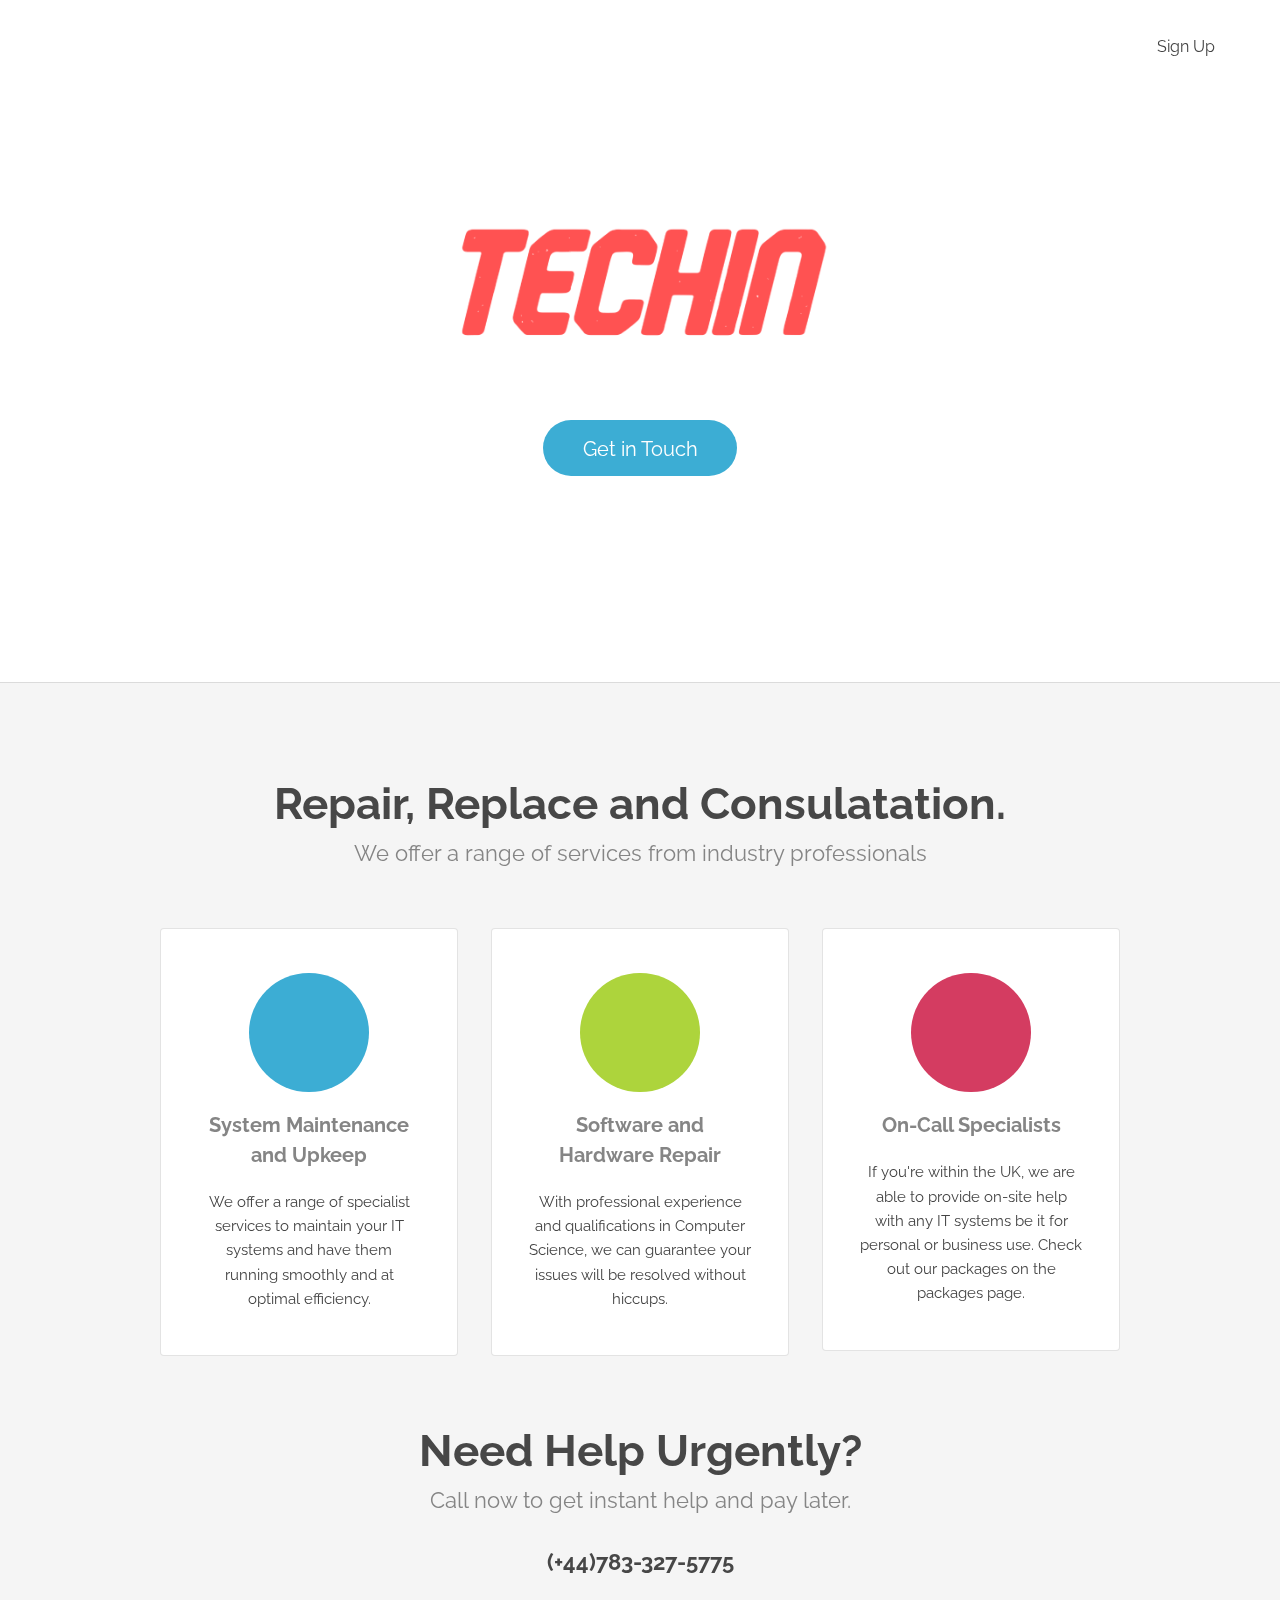
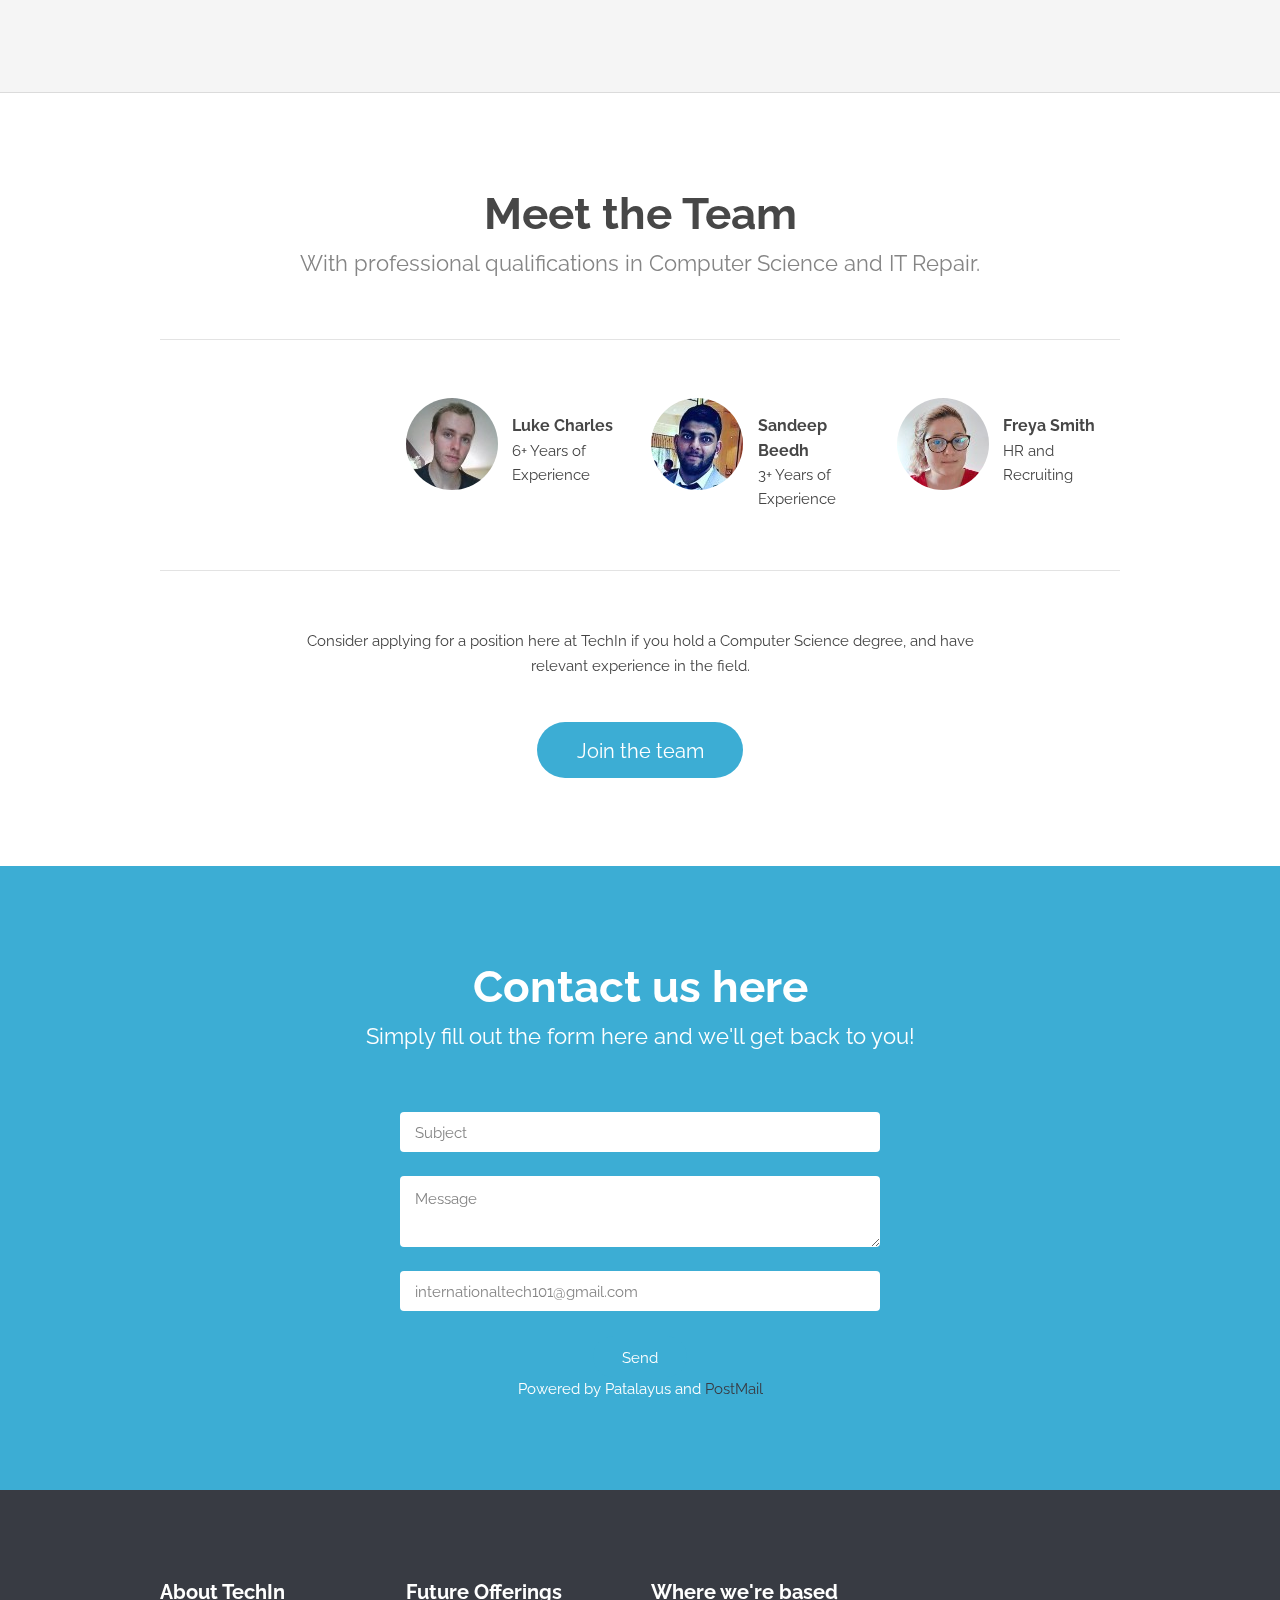
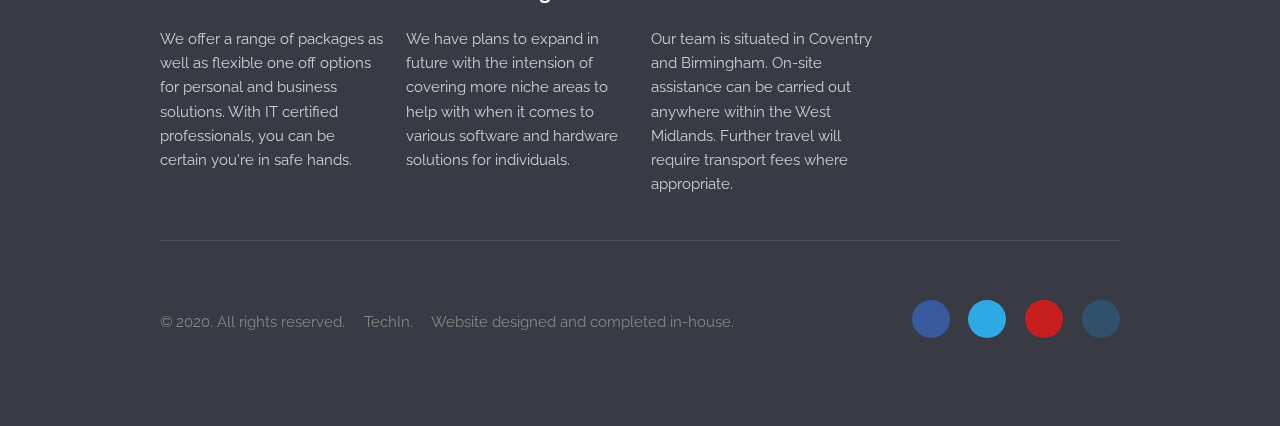
==== index.html @ 2e2edca2 "scale factor and comment removal" ====
<!DOCTYPE html>
<html lang="en">
	<head>
		<meta charset="UTF-8">
		<title>Home</title>
		<meta http-equiv="content-type" content="text/html; charset=utf-8" />
		<meta name="description" content="" />
		<meta name="keywords" content="" />
		<!--[if lte IE 8]><script src="js/html5shiv.js"></script><![endif]-->
		<script src="js/jquery.min.js"></script>
		<script src="js/skel.min.js"></script>
		<script src="js/skel-layers.min.js"></script>
		<script src="js/init.js"></script>
		<noscript>
			<link rel="stylesheet" href="css/skel.css" />
			<link rel="stylesheet" href="css/style.css" />
			<link rel="stylesheet" href="css/style-xlarge.css" />
			<link rel="stylesheet" href="css/myStyle.css" />
		</noscript>
		<link rel="stylesheet" href="https://cdnjs.cloudflare.com/ajax/libs/animate.css/4.0.0/animate.min.css"/>
		<link rel="icon" type="image/png" href="/images/favicon-32x32.png">
	</head>
	<body class="landing">
		
		<!-- Header  -->
		<!-- Note I am making a temp change here where I will be naming the genertic page to packages  -->

			<header id="header">
				<h1><a href="index.html">TI</a></h1>
				<nav id="nav">
					<ul>
						<li><a href="index.html">Home</a></li>
						<li><a href="packages.html">Packages</a></li>
						<li><a href="about.html">About Us</a></li>
						<li><a href="#" class="button special">Sign Up</a></li>
					</ul>
				</nav>
			</header>

		<!-- Banner -->
			<section id="banner">
				<!-- <img src="images/logoDesign.png" alt="" /> -->
				<img src="images/techin.png" alt="techin logo" style="width: 35vw; min-width: 330px;" />
				<!-- <p>Have your systems repaired by professional IT specialists.</p> -->
				<ul class="actions">
					<li>
						<a href="mailto:internationaltech101@gmail.com?" class="button big">Get in Touch</a>
					</li>
				</ul>
			</section>

		<!-- One -->
			<section id="one" class="wrapper style1 special">
				<div class="container">
					<header class="major">
						<h2>Repair, Replace and Consulatation.</h2>
						<p>We offer a range of services from industry professionals</p>
					</header>
					<div class="row 150%">
						<div class="4u 12u$(medium)">
							<section class="box">
								<i class="icon big rounded color1 fa-cloud"></i>
								<h3>System Maintenance and Upkeep</h3>
								<p>We offer a range of specialist services to maintain your IT systems and have them running smoothly and at optimal efficiency.</p>
							</section>
						</div>
						<div class="4u 12u$(medium)">
							<section class="box">
								<i class="icon big rounded color9 fa-desktop"></i>
								<h3>Software and Hardware Repair</h3>
								<p>With professional experience and qualifications in Computer Science, we can guarantee your issues will be resolved without hiccups.</p>
							</section>
						</div>
						<div class="4u$ 12u$(medium)">
							<section class="box">
								<i class="icon big rounded color6 fa-rocket"></i>
								<h3>On-Call Specialists</h3>
								<p>If you're within the UK, we are able to provide on-site help with any IT systems be it for personal or business use. Check out our packages on the packages page.</p>
							</section>
						</div>


					</div>
				</div>
				<div class="container">
					<header class="major">
						<!-- spacing for text -->
						<div>
							<p>	</p>
						</div>
						<!-- instant help section -->
						<h2>Need Help Urgently?</h2>
						<p>Call now to get instant help and pay later.</p>
						<p><b>(+44)783-327-5775</b></p>
				</div>
			</section>

		<!-- Two -->
			<section id="two" class="wrapper style2 special">
				<div class="container">
					<header class="major">
						<h2>Meet the Team</h2>
						<p>With professional qualifications in Computer Science and IT Repair.</p>
					</header>
					
					<section class="profiles">
						<div class="row">
							<section class="3u 6u(medium) 12u$(xsmall) profile">
								<!-- formatting purposes only -->
							</section>
							<section class="3u 6u(medium) 12u$(xsmall) profile">
								<img src="images/lukeimage.jpg" alt="" />
								<h4>Luke Charles</h4>
								<p>6+ Years of Experience</p>
							</section>
							<section class="3u 6u$(medium) 12u$(xsmall) profile">
								<img src="images/sunnyimage.jpg" alt="" />
								<h4>Sandeep Beedh</h4>
								<p>3+ Years of Experience</p>
							</section>
							<section class="3u 6u(medium) 12u$(xsmall) profile">
								<img src="images/freyaimage.jpg" alt="" />
								<h4>Freya Smith</h4>
								<p>HR and Recruiting</p>
							</section>
						</div>
					</section>
					<footer>
						<p>Consider applying for a position here at TechIn if you hold a Computer Science degree, and have relevant experience in the field.</p>
						<ul class="actions">
							<li>
								<a href="#" class="button big">Join the team</a>
							</li>
						</ul>
					</footer>
				</div>
			</section>

		<!-- Three -->
			<section id="three" class="wrapper style3 special">
				<div class="container">
					<header class="major">
						<h2>Contact us here</h2>
						<p>Simply fill out the form here and we'll get back to you!</p>
					</header>
				</div>
				<div class="container 50%">
					
					<!-- cc6casnzptpragvbrchwrs3e CODE-->
					<!-- Personalised token form below w/ JS-->

					<form action="https://postmail.invotes.com/send" method="post" id="email_form">

						<input type="text" name="subject" placeholder="Subject" />
						<!-- breaks are for spaces, visual aesthetics-->
						<br>
						<textarea name="text" placeholder="Message"></textarea>

						<br>
    				<input type="hidden" name="access_token" value="cc6casnzptpragvbrchwrs3e" />
      				<!-- return urls can be fully qualified -OR-
         			start with / for root relative -OR-
         			start with . for url relative --> 
    				<input type="hidden" name="success_url" value=".?message=Email+Successfully+Sent%21&isError=0" />
    				<input type="hidden" name="error_url" value=".?message=Email+could+not+be+sent.&isError=1" />
   

    				<!-- set the reply-to address -->
    				<input type="text" name="reply_to" placeholder="internationaltech101@gmail.com" />

    				<!-- to append extra fields, use the extra_ prefix. Entries will be appended to your message body. -->
    				<!-- <input type="text" name="extra_phone_number" placeholder="Phone Number" /> -->

					<!-- to split your message into 160 chars for an sms gateway -->
					<!-- <input type="hidden" name="sms_format" value="true" /> -->
					<br>
					<input id="submit_form" type="submit" value="Send" />
					<!-- not required, but we'd appreciate it if you'd link to us somewhere on your site -->
					<p>Powered by Patalayus and <a href="https://postmail.invotes.com" target="_blank">PostMail</a></p>
				</form>
				
				<!-- optional, prevents the submit button from being pressed more than once -->
				<script>
				var submitButton = document.getElementById("submit_form");
				var form = document.getElementById("email_form");
				form.addEventListener("submit", function (e) {
					setTimeout(function() {
						submitButton.value = "Sending...";
						submitButton.disabled = true;
					}, 1);
					});
					</script>
					</div>
				</section>

		<!-- Footer -->
			<footer id="footer">
				<div class="container">
					
					<section class="links">
						<div class="row">
							<section class="3u 6u(medium) 12u$(small)">
								<h3>About TechIn</h3>
								<p>
									We offer a range of packages as well as flexible one off options for personal and business
									solutions. With IT certified professionals, you can be certain you're in safe hands.
								</p>
							</section>
							<section class="3u 6u(medium) 12u$(small)">
								<h3>Future Offerings</h3>
								<p>
									We have plans to expand in future with the intension of covering more niche areas to help
									with when it comes to various software and hardware solutions for individuals.
								</p>
							</section>
							<section class="3u 6u(medium) 12u$(small)">
								<h3>Where we're based</h3>
								<p>
									Our team is situated in Coventry and Birmingham. On-site assistance can be carried
									out anywhere within the West Midlands. Further travel will require transport fees
									where appropriate.
								</p>
							</section>
						</div>
					</section>
					<div class="row">
						<div class="8u 12u$(medium)">
							<ul class="copyright">
								<li>&copy; 2020. All rights reserved.</li>
								<li>TechIn.</a></li>
								<li>Website designed and <a href="http://unsplash.com">completed in-house.</a></li>
							</ul>
						</div>
						<div class="4u$ 12u$(medium)">
							<ul class="icons">
								<li>
									<a class="icon rounded fa-facebook"><span class="label">Facebook</span></a>
								</li>
								<li>
									<a class="icon rounded fa-twitter"><span class="label">Twitter</span></a>
								</li>
								<li>
									<a class="icon rounded fa-google-plus"><span class="label">Google+</span></a>
								</li>
								<li>
									<a href="https://www.linkedin.com/company/international-tech" class="icon rounded fa-linkedin"><span class="label">LinkedIn</span></a>
								</li>
							</ul>
						</div>
					</div>
				</div>
			</footer>
	</body>
</html>
---- css/skel.css ----
/* */

	html,body,div,span,applet,object,iframe,h1,h2,h3,h4,h5,h6,p,blockquote,pre,a,abbr,acronym,address,big,cite,code,del,dfn,em,img,ins,kbd,q,s,samp,small,strike,strong,sub,sup,tt,var,b,u,i,center,dl,dt,dd,ol,ul,li,fieldset,form,label,legend,table,caption,tbody,tfoot,thead,tr,th,td,article,aside,canvas,details,embed,figure,figcaption,footer,header,hgroup,menu,nav,output,ruby,section,summary,time,mark,audio,video{margin:0;padding:0;border:0;font-size:100%;font:inherit;vertical-align:baseline;}article,aside,details,figcaption,figure,footer,header,hgroup,menu,nav,section{display:block;}body{line-height:1;}ol,ul{list-style:none;}blockquote,q{quotes:none;}blockquote:before,blockquote:after,q:before,q:after{content:'';content:none;}table{border-collapse:collapse;border-spacing:0;}body{-webkit-text-size-adjust:none}

/* Box Model */

	*, *:before, *:after {
		-moz-box-sizing: border-box;
		-webkit-box-sizing: border-box;
		box-sizing: border-box;
	}

/* Container */

	.container {
		margin-left: auto;
		margin-right: auto;

		/* width: (containers) */
		width: 1200px;
	}

	/* Modifiers */

		/* 125% */
			.container.\31 25\25 {
				width: 100%;

				/* max-width: (containers * 1.25) */
				max-width: 1500px;

				/* min-width: (containers) */
				min-width: 1200px;
			}

		/* 75% */
			.container.\37 5\25 {

				/* width: (containers * 0.75) */
				width: 900px;

			}

		/* 50% */
			.container.\35 0\25 {

				/* width: (containers * 0.50) */
				width: 600px;

			}

		/* 25% */
			.container.\32 5\25 {

				/* width: (containers * 0.25) */
				width: 300px;

			}

/* Grid */

	.row {
		border-bottom: solid 1px transparent;
	}

	.row > * {
		float: left;
	}

	.row:after, .row:before {
		content: '';
		display: block;
		clear: both;
		height: 0;
	}

	.row.uniform > * > :first-child {
		margin-top: 0;
	}

	.row.uniform > * > :last-child {
		margin-bottom: 0;
	}

	/* Gutters */

		/* Normal */

			.row > * {
				/* padding: (gutters.horizontal) 0 0 (gutters.vertical) */
				padding: 0 0 0 2em;
			}

			.row {
				/* margin: -(gutters.horizontal) 0 -1px -(gutters.vertical) */
				margin: 0 0 -1px -2em;
			}

			.row.uniform > * {
				/* padding: (gutters.vertical) 0 0 (gutters.vertical) */
				padding: 2em 0 0 2em;
			}

			.row.uniform {
				/* margin: -(gutters.vertical) 0 -1px -(gutters.vertical) */
				margin: -2em 0 -1px -2em;
			}

		/* 200% */

			.row.\32 00\25 > * {
				/* padding: (gutters.horizontal) 0 0 (gutters.vertical) */
				padding: 0 0 0 4em;
			}

			.row.\32 00\25 {
				/* margin: -(gutters.horizontal) 0 -1px -(gutters.vertical) */
				margin: 0 0 -1px -4em;
			}

			.row.uniform.\32 00\25 > * {
				/* padding: (gutters.vertical) 0 0 (gutters.vertical) */
				padding: 4em 0 0 4em;
			}

			.row.uniform.\32 00\25 {
				/* margin: -(gutters.vertical) 0 -1px -(gutters.vertical) */
				margin: -4em 0 -1px -4em;
			}

		/* 150% */

			.row.\31 50\25 > * {
				/* padding: (gutters.horizontal) 0 0 (gutters.vertical) */
				padding: 0 0 0 1.5em;
			}

			.row.\31 50\25 {
				/* margin: -(gutters.horizontal) 0 -1px -(gutters.vertical) */
				margin: 0 0 -1px -1.5em;
			}

			.row.uniform.\31 50\25 > * {
				/* padding: (gutters.vertical) 0 0 (gutters.vertical) */
				padding: 1.5em 0 0 1.5em;
			}

			.row.uniform.\31 50\25 {
				/* margin: -(gutters.vertical) 0 -1px -(gutters.vertical) */
				margin: -1.5em 0 -1px -1.5em;
			}

		/* 50% */

			.row.\35 0\25 > * {
				/* padding: (gutters.horizontal) 0 0 (gutters.vertical) */
				padding: 0 0 0 1em;
			}

			.row.\35 0\25 {
				/* margin: -(gutters.horizontal) 0 -1px -(gutters.vertical) */
				margin: 0 0 -1px -1em;
			}

			.row.uniform.\35 0\25 > * {
				/* padding: (gutters.vertical) 0 0 (gutters.vertical) */
				padding: 1em 0 0 1em;
			}

			.row.uniform.\35 0\25 {
				/* margin: -(gutters.vertical) 0 -1px -(gutters.vertical) */
				margin: -1em 0 -1px -1em;
			}

		/* 25% */

			.row.\32 5\25 > * {
				/* padding: (gutters.horizontal) 0 0 (gutters.vertical) */
				padding: 0 0 0 0.5em;
			}

			.row.\32 5\25 {
				/* margin: -(gutters.horizontal) 0 -1px -(gutters.vertical) */
				margin: 0 0 -1px -0.5em;
			}

			.row.uniform.\32 5\25 > * {
				/* padding: (gutters.vertical) 0 0 (gutters.vertical) */
				padding: 0.5em 0 0 0.5em;
			}

			.row.uniform.\32 5\25 {
				/* margin: -(gutters.vertical) 0 -1px -(gutters.vertical) */
				margin: -0.5em 0 -1px -0.5em;
			}

		/* 0% */

			.row.\30 \25 > * {
				padding: 0;
			}

			.row.\30 \25 {
				margin: 0 0 -1px 0;
			}

	/* Cells */

		.\31 2u, .\31 2u\24 { width: 100%; clear: none; margin-left: 0; }
		.\31 1u, .\31 1u\24 { width: 91.6666666667%; clear: none; margin-left: 0; }
		.\31 0u, .\31 0u\24 { width: 83.3333333333%; clear: none; margin-left: 0; }
		.\39 u, .\39 u\24 { width: 75%; clear: none; margin-left: 0; }
		.\38 u, .\38 u\24 { width: 66.6666666667%; clear: none; margin-left: 0; }
		.\37 u, .\37 u\24 { width: 58.3333333333%; clear: none; margin-left: 0; }
		.\36 u, .\36 u\24 { width: 50%; clear: none; margin-left: 0; }
		.\35 u, .\35 u\24 { width: 41.6666666667%; clear: none; margin-left: 0; }
		.\34 u, .\34 u\24 { width: 33.3333333333%; clear: none; margin-left: 0; }
		.\33 u, .\33 u\24 { width: 25%; clear: none; margin-left: 0; }
		.\32 u, .\32 u\24 { width: 16.6666666667%; clear: none; margin-left: 0; }
		.\31 u, .\31 u\24 { width: 8.3333333333%; clear: none; margin-left: 0; }

		.\31 2u\24 + *,
		.\31 1u\24 + *,
		.\31 0u\24 + *,
		.\39 u\24 + *,
		.\38 u\24 + *,
		.\37 u\24 + *,
		.\36 u\24 + *,
		.\35 u\24 + *,
		.\34 u\24 + *,
		.\33 u\24 + *,
		.\32 u\24 + *,
		.\31 u\24 + * {
			clear: left;
		}

		.\-11u { margin-left: 91.6666666667% }
		.\-10u { margin-left: 83.3333333333% }
		.\-9u { margin-left: 75% }
		.\-8u { margin-left: 66.6666666667% }
		.\-7u { margin-left: 58.3333333333% }
		.\-6u { margin-left: 50% }
		.\-5u { margin-left: 41.6666666667% }
		.\-4u { margin-left: 33.3333333333% }
		.\-3u { margin-left: 25% }
		.\-2u { margin-left: 16.6666666667% }
		.\-1u { margin-left: 8.3333333333% }
---- css/style.css ----
@charset "UTF-8";
@import url(font-awesome.min.css);
@import url(http://fonts.googleapis.com/css?family=Raleway:700,400);

/*
	
*/

/* Basic */

	body {
		background: #fff;
	}

		body.is-loading *, body.is-loading *:before, body.is-loading *:after {
			-moz-animation: none !important;
			-webkit-animation: none !important;
			-o-animation: none !important;
			-ms-animation: none !important;
			animation: none !important;
			-moz-transition: none !important;
			-webkit-transition: none !important;
			-o-transition: none !important;
			-ms-transition: none !important;
			transition: none !important;
		}

	body, input, select, textarea {
		color: #444;
		font-family: "Raleway", Helvetica, sans-serif;
		font-size: 13pt;
		font-weight: 400;
		line-height: 1.65em;
	}

	a {
		color: #383b43;
		text-decoration: none;
	}

		a:active, a:hover {
			text-decoration: underline;
		}

	strong, b {
		color: #474747;
		font-weight: 700;
	}

	em, i {
		font-style: italic;
	}

	p {
		margin: 0 0 2em 0;
	}

	h1, h2, h3, h4, h5, h6 {
		color: #474747;
		font-weight: 700;
		line-height: 1em;
		margin: 0 0 1em 0;
	}

		h1 a, h2 a, h3 a, h4 a, h5 a, h6 a {
			color: inherit;
			text-decoration: none;
		}

	h2 {
		font-size: 1.75em;
		line-height: 1.5em;
	}

	h3 {
		font-size: 1.35em;
		line-height: 1.5em;
	}

	h4 {
		font-size: 1.1em;
		line-height: 1.5em;
	}

	h5 {
		font-size: 0.9em;
		line-height: 1.5em;
	}

	h6 {
		font-size: 0.7em;
		line-height: 1.5em;
	}

	sub {
		font-size: 0.8em;
		position: relative;
		top: 0.5em;
	}

	sup {
		font-size: 0.8em;
		position: relative;
		top: -0.5em;
	}

	hr {
		border: 0;
		border-bottom: solid 1px rgba(144, 144, 144, 0.25);
		margin: 2em 0;
	}

		hr.major {
			margin: 3em 0;
		}

	blockquote {
		border-left: solid 4px rgba(144, 144, 144, 0.25);
		font-style: italic;
		margin: 0 0 2em 0;
		padding: 0.5em 0 0.5em 2em;
	}

	code {
		background: rgba(144, 144, 144, 0.075);
		border-radius: 4px;
		border: solid 1px rgba(144, 144, 144, 0.25);
		font-family: "Courier New", monospace;
		font-size: 0.9em;
		margin: 0 0.25em;
		padding: 0.25em 0.65em;
	}

	pre {
		-webkit-overflow-scrolling: touch;
		font-family: "Courier New", monospace;
		font-size: 0.9em;
		margin: 0 0 2em 0;
	}

		pre code {
			display: block;
			line-height: 1.75em;
			padding: 1em 1.5em;
			overflow-x: auto;
		}

	.align-left {
		text-align: left;
	}

	.align-center {
		text-align: center;
	}

	.align-right {
		text-align: right;
	}

/* Section/Article */

	section.special, article.special {
		text-align: center;
	}

	header p {
		color: #858585;
		position: relative;
		margin: 0 0 1.5em 0;
	}

	header h2 + p {
		font-size: 1.25em;
		margin-top: -1em;
		line-height: 1.5em;
	}

	header h3 + p {
		font-size: 1.1em;
		margin-top: -0.8em;
		line-height: 1.5em;
	}

	header h4 + p,
	header h5 + p,
	header h6 + p {
		font-size: 0.9em;
		margin-top: -0.6em;
		line-height: 1.5em;
	}

	header.major {
		text-align: center;
		margin-bottom: 4em;
	}

		header.major h2 {
			font-size: 3em;
			margin-bottom: 0.5em;
		}

		header.major p {
			font-size: 1.5em;
		}

/* Form */

	form {
		margin: 0 0 2em 0;
	}

	label {
		color: #474747;
		display: block;
		font-size: 0.9em;
		font-weight: 700;
		margin: 0 0 1em 0;
	}

	input[type="text"],
	input[type="password"],
	input[type="email"],
	select,
	textarea {
		-moz-appearance: none;
		-webkit-appearance: none;
		-o-appearance: none;
		-ms-appearance: none;
		appearance: none;
		background: rgba(144, 144, 144, 0.075);
		border-radius: 4px;
		border: none;
		color: inherit;
		display: block;
		outline: 0;
		padding: 0 1em;
		text-decoration: none;
		width: 100%;
	}

		input[type="text"]:invalid,
		input[type="password"]:invalid,
		input[type="email"]:invalid,
		select:invalid,
		textarea:invalid {
			box-shadow: none;
		}

		input[type="text"]:focus,
		input[type="password"]:focus,
		input[type="email"]:focus,
		select:focus,
		textarea:focus {
			border-color: #383b43;
			box-shadow: 0 0 0 1px #383b43;
		}

	.select-wrapper {
		text-decoration: none;
		display: block;
		position: relative;
	}

		.select-wrapper:before {
			content: "";
			-moz-osx-font-smoothing: grayscale;
			-webkit-font-smoothing: antialiased;
			font-family: FontAwesome;
			font-style: normal;
			font-weight: normal;
			text-transform: none !important;
		}

		.select-wrapper:before {
			color: rgba(144, 144, 144, 0.25);
			display: block;
			height: 2.75em;
			line-height: 2.75em;
			pointer-events: none;
			position: absolute;
			right: 0;
			text-align: center;
			top: 0;
			width: 2.75em;
		}

		.select-wrapper select::-ms-expand {
			display: none;
		}

	input[type="text"],
	input[type="password"],
	input[type="email"],
	select {
		height: 2.75em;
	}

	textarea {
		padding: 0.75em 1em;
	}

	input[type="checkbox"],
	input[type="radio"] {
		-moz-appearance: none;
		-webkit-appearance: none;
		-o-appearance: none;
		-ms-appearance: none;
		appearance: none;
		display: block;
		float: left;
		margin-right: -2em;
		opacity: 0;
		width: 1em;
		z-index: -1;
	}

		input[type="checkbox"] + label,
		input[type="radio"] + label {
			text-decoration: none;
			color: #444;
			cursor: pointer;
			display: inline-block;
			font-size: 1em;
			font-weight: 400;
			padding-left: 2.4em;
			padding-right: 0.75em;
			position: relative;
		}

			input[type="checkbox"] + label:before,
			input[type="radio"] + label:before {
				-moz-osx-font-smoothing: grayscale;
				-webkit-font-smoothing: antialiased;
				font-family: FontAwesome;
				font-style: normal;
				font-weight: normal;
				text-transform: none !important;
			}

			input[type="checkbox"] + label:before,
			input[type="radio"] + label:before {
				background: rgba(144, 144, 144, 0.075);
				border-radius: 4px;
				border: solid 1px rgba(144, 144, 144, 0.25);
				content: '';
				display: inline-block;
				height: 1.65em;
				left: 0;
				line-height: 1.58125em;
				position: absolute;
				text-align: center;
				top: 0;
				width: 1.65em;
			}

		input[type="checkbox"]:checked + label:before,
		input[type="radio"]:checked + label:before {
			background: #3cadd4;
			border-color: #3cadd4;
			color: #ffffff;
			content: '\f00c';
		}

		input[type="checkbox"]:focus + label:before,
		input[type="radio"]:focus + label:before {
			border-color: #383b43;
			box-shadow: 0 0 0 1px #383b43;
		}

	input[type="checkbox"] + label:before {
		border-radius: 4px;
	}

	input[type="radio"] + label:before {
		border-radius: 100%;
	}

	::-webkit-input-placeholder {
		color: #858585 !important;
		opacity: 1.0;
	}

	:-moz-placeholder {
		color: #858585 !important;
		opacity: 1.0;
	}

	::-moz-placeholder {
		color: #858585 !important;
		opacity: 1.0;
	}

	:-ms-input-placeholder {
		color: #858585 !important;
		opacity: 1.0;
	}

	.formerize-placeholder {
		color: #858585 !important;
		opacity: 1.0;
	}

/* Box */

	.box {
		border-radius: 4px;
		border: solid 1px rgba(144, 144, 144, 0.25);
		margin-bottom: 2em;
		padding: 1.5em;
	}

		.box > :last-child,
		.box > :last-child > :last-child,
		.box > :last-child > :last-child > :last-child {
			margin-bottom: 0;
		}

		.box.alt {
			border: 0;
			border-radius: 0;
			padding: 0;
		}

/* Icon */

	.icon {
		text-decoration: none;
		border-bottom: none;
		position: relative;
	}

		.icon:before {
			-moz-osx-font-smoothing: grayscale;
			-webkit-font-smoothing: antialiased;
			font-family: FontAwesome;
			font-style: normal;
			font-weight: normal;
			text-transform: none !important;
		}

		.icon:active, .icon:hover {
			text-decoration: none;
		}

		.icon > .label {
			display: none;
		}

		.icon.rounded {
			background-color: #383b43;
			border-radius: 100%;
			color: #ffffff;
			display: inline-block;
			height: 3.25em;
			line-height: 3.25em;
			text-align: center;
			width: 3.25em;
		}

			.icon.rounded.big {
				font-size: 2.5em;
				margin-bottom: 0.5em;
			}

			.icon.rounded.color1 {
				background-color: #3cadd4;
			}

			.icon.rounded.color2 {
				background-color: #3c61d4;
			}

			.icon.rounded.color3 {
				background-color: #633cd4;
			}

			.icon.rounded.color4 {
				background-color: #af3cd4;
			}

			.icon.rounded.color5 {
				background-color: #d43cad;
			}

			.icon.rounded.color6 {
				background-color: #d43c61;
			}

			.icon.rounded.color7 {
				background-color: #d4633c;
			}

			.icon.rounded.color8 {
				background-color: #d4af3c;
			}

			.icon.rounded.color9 {
				background-color: #add43c;
			}

			.icon.rounded.color10 {
				background-color: #61d43c;
			}

			.icon.rounded.fa-twitter {
				background-color: #2daae4;
			}

			.icon.rounded.fa-facebook {
				background-color: #39599f;
			}

			.icon.rounded.fa-google-plus {
				background-color: #c91e1f;
			}

			.icon.rounded.fa-dribbble {
				background-color: #c4376b;
			}

			.icon.rounded.fa-tumblr, .icon.rounded.fa-linkedin {
				background-color: #31516a;
			}

			.icon.rounded.fa-rss {
				background-color: #f2600b;
			}

/* Image */

	.image {
		border-radius: 4px;
		border: 0;
		display: inline-block;
		position: relative;
	}

		.image img {
			border-radius: 4px;
			display: block;
		}

		.image.left {
			float: left;
			padding: 0 1.5em 1em 0;
			top: 0.25em;
		}

		.image.right {
			float: right;
			padding: 0 0 1em 1.5em;
			top: 0.25em;
		}

		.image.left, .image.right {
			max-width: 40%;
		}

			.image.left img, .image.right img {
				width: 100%;
			}

		.image.fit {
			display: block;
			margin: 0 0 2em 0;
			width: 100%;
		}

			.image.fit img {
				width: 100%;
			}

/* List */

	ol {
		list-style: decimal;
		margin: 0 0 2em 0;
		padding-left: 1.25em;
	}

		ol li {
			padding-left: 0.25em;
		}

	ul {
		list-style: disc;
		margin: 0 0 2em 0;
		padding-left: 1em;
	}

		ul li {
			padding-left: 0.5em;
		}

		ul.alt {
			list-style: none;
			padding-left: 0;
		}

			ul.alt li {
				border-top: solid 1px rgba(144, 144, 144, 0.25);
				padding: 0.5em 0;
			}

				ul.alt li:first-child {
					border-top: 0;
					padding-top: 0;
				}

		ul.unstyled {
			list-style: none;
			padding-left: 0;
		}

			ul.unstyled li {
				padding: 0.4em 0;
			}

		ul.icons {
			cursor: default;
			list-style: none;
			padding-left: 0;
		}

			ul.icons li {
				display: inline-block;
				padding: 0 1em 0 0;
			}

				ul.icons li:last-child {
					padding-right: 0;
				}

				ul.icons li .icon:before {
					font-size: 2em;
				}

		ul.actions {
			cursor: default;
			list-style: none;
			padding-left: 0;
		}

			ul.actions li {
				display: inline-block;
				padding: 0 1em 0 0;
				vertical-align: middle;
			}

				ul.actions li:last-child {
					padding-right: 0;
				}

			ul.actions.small li {
				padding: 0 0.5em 0 0;
			}

			ul.actions.vertical li {
				display: block;
				padding: 1em 0 0 0;
			}

				ul.actions.vertical li:first-child {
					padding-top: 0;
				}

				ul.actions.vertical li > * {
					margin-bottom: 0;
				}

			ul.actions.vertical.small li {
				padding: 0.5em 0 0 0;
			}

				ul.actions.vertical.small li:first-child {
					padding-top: 0;
				}

			ul.actions.fit {
				display: table;
				margin-left: -1em;
				padding: 0;
				table-layout: fixed;
				width: calc(100% + 1em);
			}

				ul.actions.fit li {
					display: table-cell;
					padding: 0 0 0 1em;
				}

					ul.actions.fit li > * {
						margin-bottom: 0;
					}

				ul.actions.fit.small {
					margin-left: -0.5em;
					width: calc(100% + 0.5em);
				}

					ul.actions.fit.small li {
						padding: 0 0 0 0.5em;
					}

	dl {
		margin: 0 0 2em 0;
	}

/* Table */

	.table-wrapper {
		-webkit-overflow-scrolling: touch;
		overflow-x: auto;
	}

	table {
		margin: 0 0 2em 0;
		width: 100%;
	}

		table tbody tr {
			border: solid 1px rgba(144, 144, 144, 0.25);
			border-left: 0;
			border-right: 0;
		}

			table tbody tr:nth-child(2n + 1) {
				background-color: rgba(144, 144, 144, 0.075);
			}

		table td {
			padding: 0.75em 0.75em;
		}

		table th {
			color: #474747;
			font-size: 0.9em;
			font-weight: 700;
			padding: 0 0.75em 0.75em 0.75em;
			text-align: left;
		}

		table thead {
			border-bottom: solid 2px rgba(144, 144, 144, 0.25);
		}

		table tfoot {
			border-top: solid 2px rgba(144, 144, 144, 0.25);
		}

		table.alt {
			border-collapse: separate;
		}

			table.alt tbody tr td {
				border: solid 1px rgba(144, 144, 144, 0.25);
				border-left-width: 0;
				border-top-width: 0;
			}

				table.alt tbody tr td:first-child {
					border-left-width: 1px;
				}

			table.alt tbody tr:first-child td {
				border-top-width: 1px;
			}

			table.alt thead {
				border-bottom: 0;
			}

			table.alt tfoot {
				border-top: 0;
			}

/* Button */

	input[type="submit"],
	input[type="reset"],
	input[type="button"],
	.button {
		-moz-appearance: none;
		-webkit-appearance: none;
		-o-appearance: none;
		-ms-appearance: none;
		appearance: none;
		-moz-transition: background-color 0.2s ease-in-out, color 0.2s ease-in-out;
		-webkit-transition: background-color 0.2s ease-in-out, color 0.2s ease-in-out;
		-o-transition: background-color 0.2s ease-in-out, color 0.2s ease-in-out;
		-ms-transition: background-color 0.2s ease-in-out, color 0.2s ease-in-out;
		transition: background-color 0.2s ease-in-out, color 0.2s ease-in-out;
		background-color: #3cadd4;
		border-radius: 30px;
		border: 0;
		color: #ffffff !important;
		cursor: pointer;
		display: inline-block;
		font-weight: 400;
		height: 2.85em;
		line-height: 2.95em;
		padding: 0 2em;
		text-align: center;
		text-decoration: none;
		white-space: nowrap;
	}

		input[type="submit"]:hover,
		input[type="reset"]:hover,
		input[type="button"]:hover,
		.button:hover {
			background-color: #51b6d9;
			text-decoration: none;
		}

		input[type="submit"]:active,
		input[type="reset"]:active,
		input[type="button"]:active,
		.button:active {
			background-color: #2da2ca;
			text-decoration: none;
		}

		input[type="submit"].icon,
		input[type="reset"].icon,
		input[type="button"].icon,
		.button.icon {
			padding-left: 1.35em;
		}

			input[type="submit"].icon:before,
			input[type="reset"].icon:before,
			input[type="button"].icon:before,
			.button.icon:before {
				margin-right: 0.5em;
			}

		input[type="submit"].fit,
		input[type="reset"].fit,
		input[type="button"].fit,
		.button.fit {
			display: block;
			margin: 0 0 1em 0;
			width: 100%;
		}

		input[type="submit"].small,
		input[type="reset"].small,
		input[type="button"].small,
		.button.small {
			font-size: 0.8em;
		}

		input[type="submit"].big,
		input[type="reset"].big,
		input[type="button"].big,
		.button.big {
			font-size: 1.35em;
		}

		input[type="submit"].alt,
		input[type="reset"].alt,
		input[type="button"].alt,
		.button.alt {
			background-color: transparent;
			box-shadow: inset 0 0 0 2px rgba(144, 144, 144, 0.25);
			color: #474747 !important;
		}

			input[type="submit"].alt:hover,
			input[type="reset"].alt:hover,
			input[type="button"].alt:hover,
			.button.alt:hover {
				background-color: rgba(144, 144, 144, 0.075);
			}

			input[type="submit"].alt:active,
			input[type="reset"].alt:active,
			input[type="button"].alt:active,
			.button.alt:active {
				background-color: rgba(144, 144, 144, 0.2);
			}

			input[type="submit"].alt.icon:before,
			input[type="reset"].alt.icon:before,
			input[type="button"].alt.icon:before,
			.button.alt.icon:before {
				color: #858585;
			}

		input[type="submit"].special,
		input[type="reset"].special,
		input[type="button"].special,
		.button.special {
			background-color: #383b43;
			color: #ffffff !important;
		}

			input[type="submit"].special:hover,
			input[type="reset"].special:hover,
			input[type="button"].special:hover,
			.button.special:hover {
				background-color: #444751;
			}

			input[type="submit"].special:active,
			input[type="reset"].special:active,
			input[type="button"].special:active,
			.button.special:active {
				background-color: #2c2f35;
			}

		input[type="submit"].disabled, input[type="submit"]:disabled,
		input[type="reset"].disabled,
		input[type="reset"]:disabled,
		input[type="button"].disabled,
		input[type="button"]:disabled,
		.button.disabled,
		.button:disabled {
			background-color: #444 !important;
			box-shadow: inset 0 -0.15em 0 0 rgba(0, 0, 0, 0.15);
			color: #fff !important;
			cursor: default;
			opacity: 0.25;
		}

/* Header */

	body.landing #header {
		background-color: transparent;
		left: 0;
		position: absolute;
		top: 0;
	}

		body.landing #header nav a {
			color: rgba(255, 255, 255, 0.5);
		}

	#header {
		background-color: #383b43;
		color: #ffffff;
		cursor: default;
		font-size: 1.1em;
		height: 6em;
		line-height: 6em;
		width: 100%;
		z-index: 10000;
	}

		#header h1 {
			color: #ffffff;
			height: inherit;
			left: 3em;
			line-height: inherit;
			margin: 0;
			padding: 0;
			position: absolute;
		}

			#header h1 a {
				font-size: 1.25em;
			}

		#header nav {
			height: inherit;
			line-height: inherit;
			position: absolute;
			right: 3em;
			vertical-align: middle;
		}

			#header nav > ul {
				list-style: none;
				margin: 0;
				padding-left: 0;
			}

				#header nav > ul > li {
					border-radius: 4px;
					display: inline-block;
					margin-left: 2em;
					padding-left: 0;
				}

					#header nav > ul > li a {
						-moz-transition: color 0.2s ease-in-out;
						-webkit-transition: color 0.2s ease-in-out;
						-o-transition: color 0.2s ease-in-out;
						-ms-transition: color 0.2s ease-in-out;
						transition: color 0.2s ease-in-out;
						color: #cdced0;
						display: inline-block;
						text-decoration: none;
					}

						#header nav > ul > li a:active, #header nav > ul > li a:hover {
							color: #ffffff;
						}

					#header nav > ul > li:first-child {
						margin-left: 0;
					}

					#header nav > ul > li .button {
						background-color: #fff;
						color: #444 !important;
						height: 2.25em;
						line-height: 2.25em;
						margin-bottom: 0;
						padding: 0 1em;
						position: relative;
						top: -0.075em;
						vertical-align: middle;
					}

		#header .container {
			position: relative;
		}

			#header .container h1 {
				left: 0;
			}

			#header .container nav {
				right: 0;
			}

/* Banner */

	#banner {
		background-image: url(../images/dark_tint.png), url(../images/bokeh_car_lights_bg1.jpg);
		background-position: center center;
		background-size: cover;
		color: #ffffff;
		padding: 14em 0em 14em;
		text-align: center;
	}

		#banner :last-child {
			margin-bottom: 0;
		}

		#banner h2 {
			color: #ffffff;
			font-size: 4em;
			line-height: 1.25em;
			margin: 0 0 0.5em 0;
			padding: 0;
		}

		#banner p {
			font-size: 1.5em;
			margin-bottom: 1.75em;
		}

/* Wrapper */

	.wrapper {
		padding: 6em 0em 4em;
		/* Style 1 Wrapper */
		/* Style 2 Wrapper */
		/* Style 3 Wrapper */
	}

		.wrapper.style1 {
			background-color: #F5F5F5;
			border-bottom: 1px solid rgba(144, 144, 144, 0.25);
			border-top: 1px solid rgba(144, 144, 144, 0.25);
		}

			.wrapper.style1 .box {
				background-color: #fff;
				padding: 3em 2.5em;
			}

				.wrapper.style1 .box h2, .wrapper.style1 .box h3, .wrapper.style1 .box h4, .wrapper.style1 .box h5, .wrapper.style1 .box h6 {
					color: #858585;
				}

		.wrapper.style2 .profiles {
			border-bottom: 1px solid rgba(144, 144, 144, 0.25);
			border-top: 1px solid rgba(144, 144, 144, 0.25);
			margin-bottom: 4em;
			padding-top: 4em;
		}

		.wrapper.style2 .profile {
			margin-bottom: 2em;
			text-align: left;
		}

			.wrapper.style2 .profile img {
				border-radius: 50%;
				float: left;
				margin-bottom: 1em;
				margin-right: 1em;
			}

			.wrapper.style2 .profile h4 {
				margin-bottom: 0;
				margin-top: 1em;
			}

		.wrapper.style2 footer {
			margin-left: auto;
			margin-right: auto;
			width: 70%;
		}

			.wrapper.style2 footer p {
				margin-bottom: 3em;
			}

		.wrapper.style3 {
			background-color: #3cadd4;
			color: #ffffff;
		}

			.wrapper.style3 h2, .wrapper.style3 h3, .wrapper.style3 p {
				color: #ffffff;
			}

			.wrapper.style3 input[type="text"],
			.wrapper.style3 input[type="password"],
			.wrapper.style3 input[type="email"],
			.wrapper.style3 select,
			.wrapper.style3 textarea {
				background-color: #fff;
				color: #444;
			}

/* Footer */

	#footer {
		background: #383b43;
		padding: 6em 0em 4em;
	}

		#footer h2, #footer h3, #footer h4 {
			color: #ffffff;
		}

		#footer p, #footer a, #footer li {
			color: #cdced0;
		}

		#footer .links {
			border-bottom: 1px solid rgba(144, 144, 144, 0.25);
			margin-bottom: 4em;
			padding-bottom: 1em;
		}

		#footer .copyright {
			margin-top: 0.65em;
			padding: 0;
		}

			#footer .copyright li {
				color: #858585;
				display: inline-block;
				list-style: none;
				margin-left: 0.5em;
				padding-left: 0.5em;
			}

				#footer .copyright li:first-child {
					margin-left: 0;
					padding-left: 0;
				}

			#footer .copyright a {
				color: #858585;
			}

		#footer .icons {
			text-align: right;
		}

		#footer a.icon {
			color: #ffffff;
			font-size: 0.65em;
			height: 4em;
			line-height: 4em;
			width: 4em;
			cursor: pointer;
		}

/* Grid Demo */

	.grid-demo {
		display: block;
		margin: 0 0 2em 0;
	}

		.grid-demo span {
			background: #8d93a0;
			border-radius: 4px;
			color: rgba(0, 0, 0, 0.25);
			display: block;
			font-weight: 700;
			height: 2.75em;
			line-height: 2.75em;
			text-align: center;
		}

		.grid-demo .row.flush > div span {
			border-radius: 0;
		}

		.grid-demo .row.flush > div:first-child span {
			border-radius: 4px 0 0 4px;
		}

		.grid-demo .row.flush > div:last-child span {
			border-radius: 0 4px 4px 0;
		}
---- css/style-xlarge.css ----
/*
	
*/

/* Basic */

	body, input, select, textarea {
		font-size: 11pt;
	}
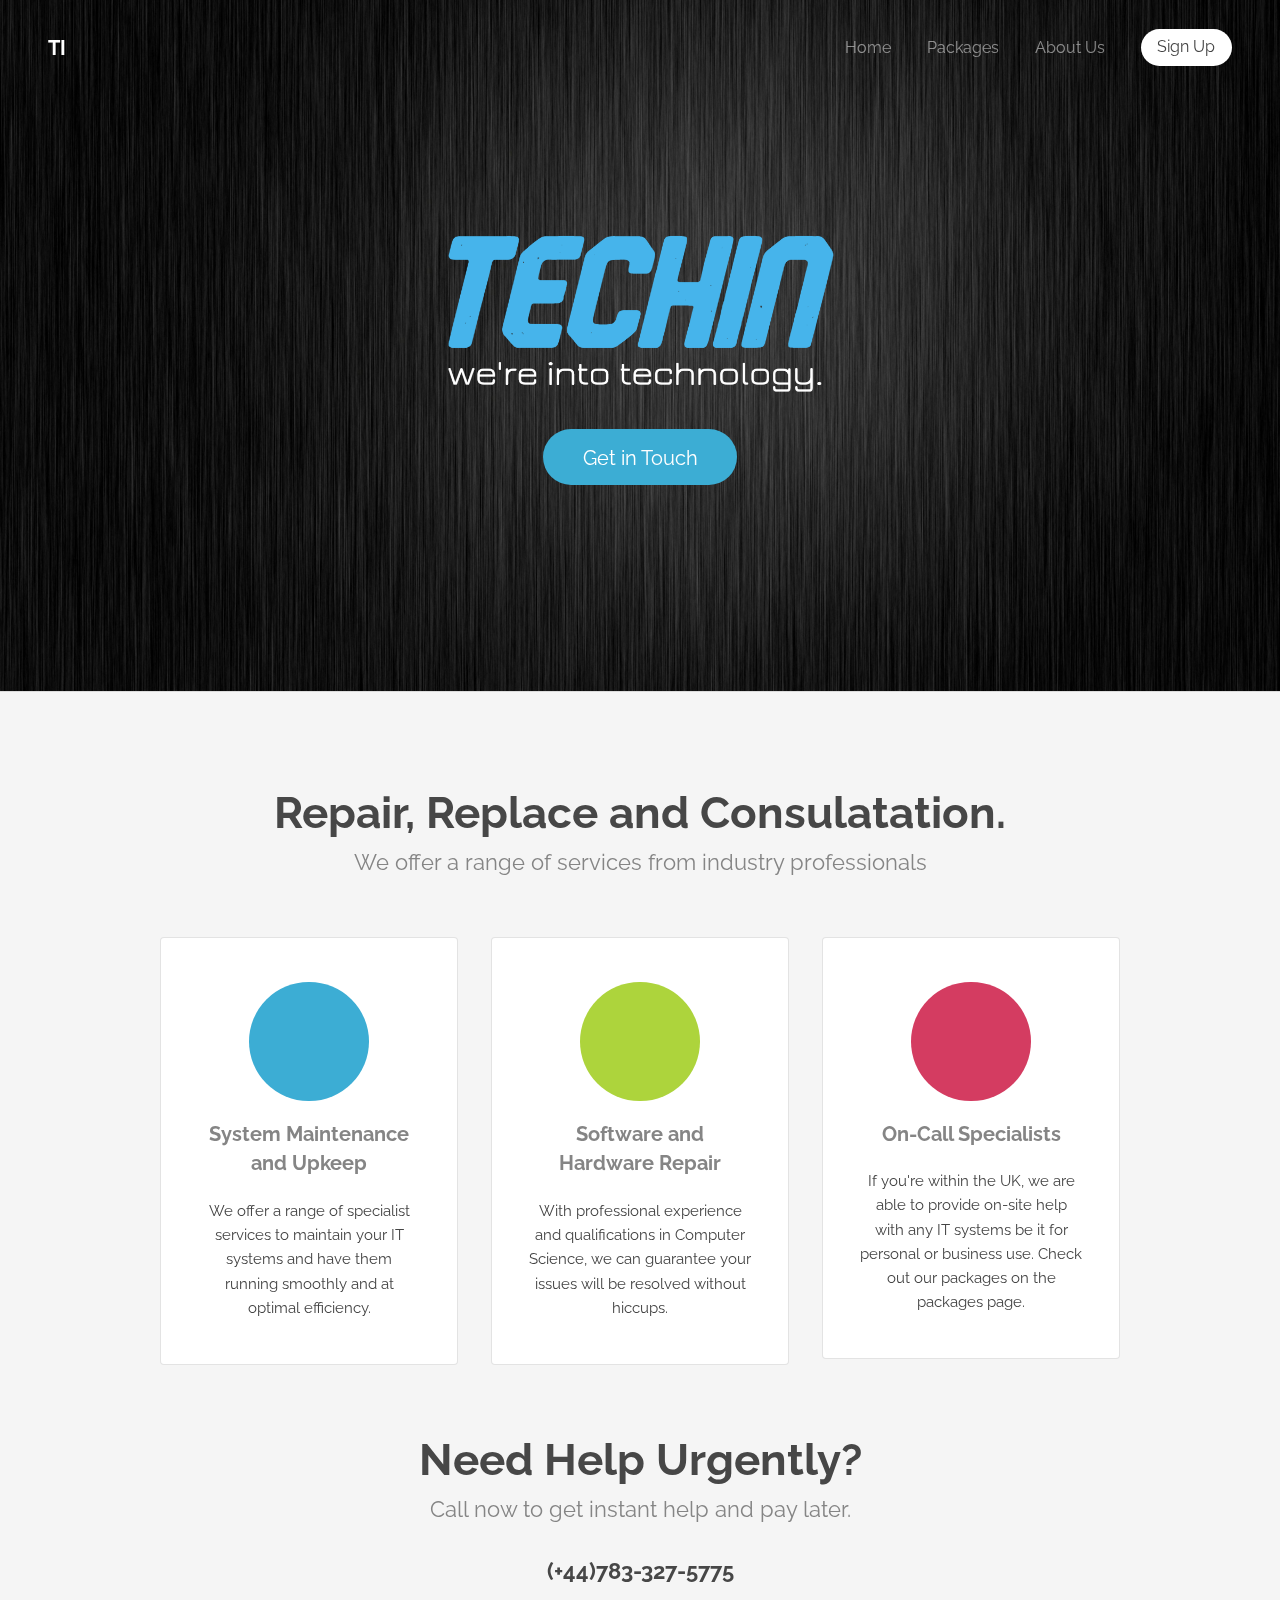
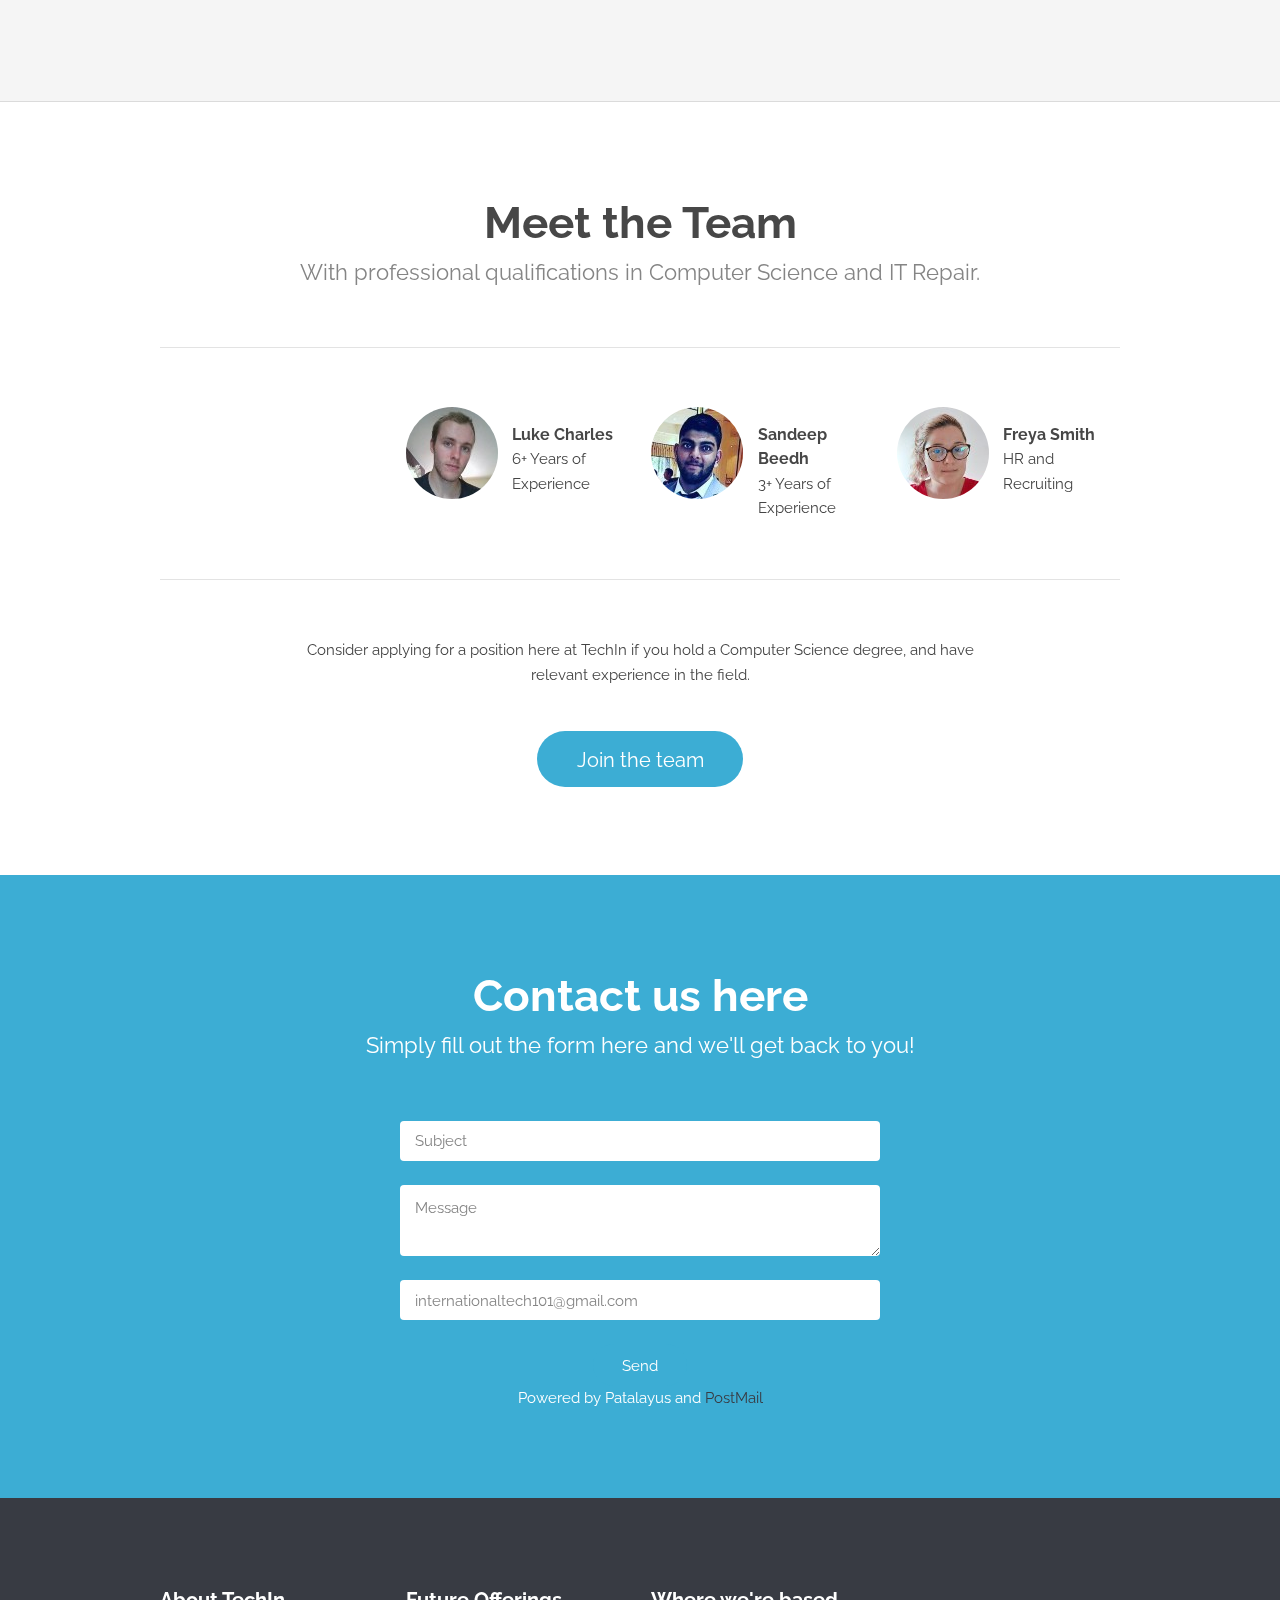
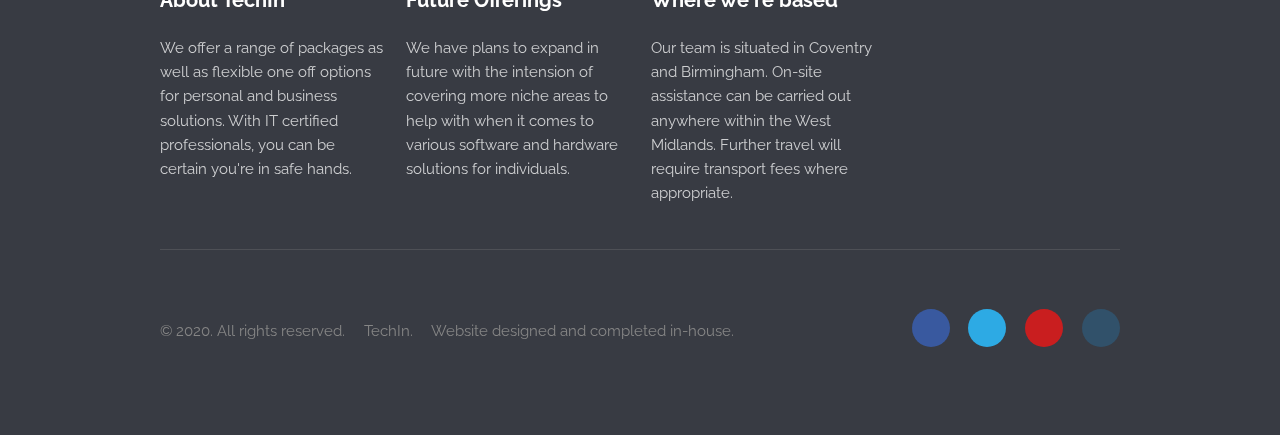
==== commit b29f58e6: "image/ logo change" ====
--- a/index.html
+++ b/index.html
@@ -40,7 +40,7 @@
 		<!-- Banner -->
 			<section id="banner">
 				<!-- <img src="images/logoDesign.png" alt="" /> -->
-				<img src="images/techin.png" alt="techin logo" style="width: 35vw; min-width: 330px;" />
+				<img src="images/techinBlue.png" alt="techin logo" style="width: 35vw; min-width: 330px;" />
 				<!-- <p>Have your systems repaired by professional IT specialists.</p> -->
 				<ul class="actions">
 					<li>
@@ -162,8 +162,7 @@
          			start with / for root relative -OR-
          			start with . for url relative --> 
     				<input type="hidden" name="success_url" value=".?message=Email+Successfully+Sent%21&isError=0" />
-    				<input type="hidden" name="error_url" value=".?message=Email+could+not+be+sent.&isError=1" />
-   
+					<input type="hidden" name="error_url" value=".?message=Email+could+not+be+sent.&isError=1" />
 
     				<!-- set the reply-to address -->
     				<input type="text" name="reply_to" placeholder="internationaltech101@gmail.com" />
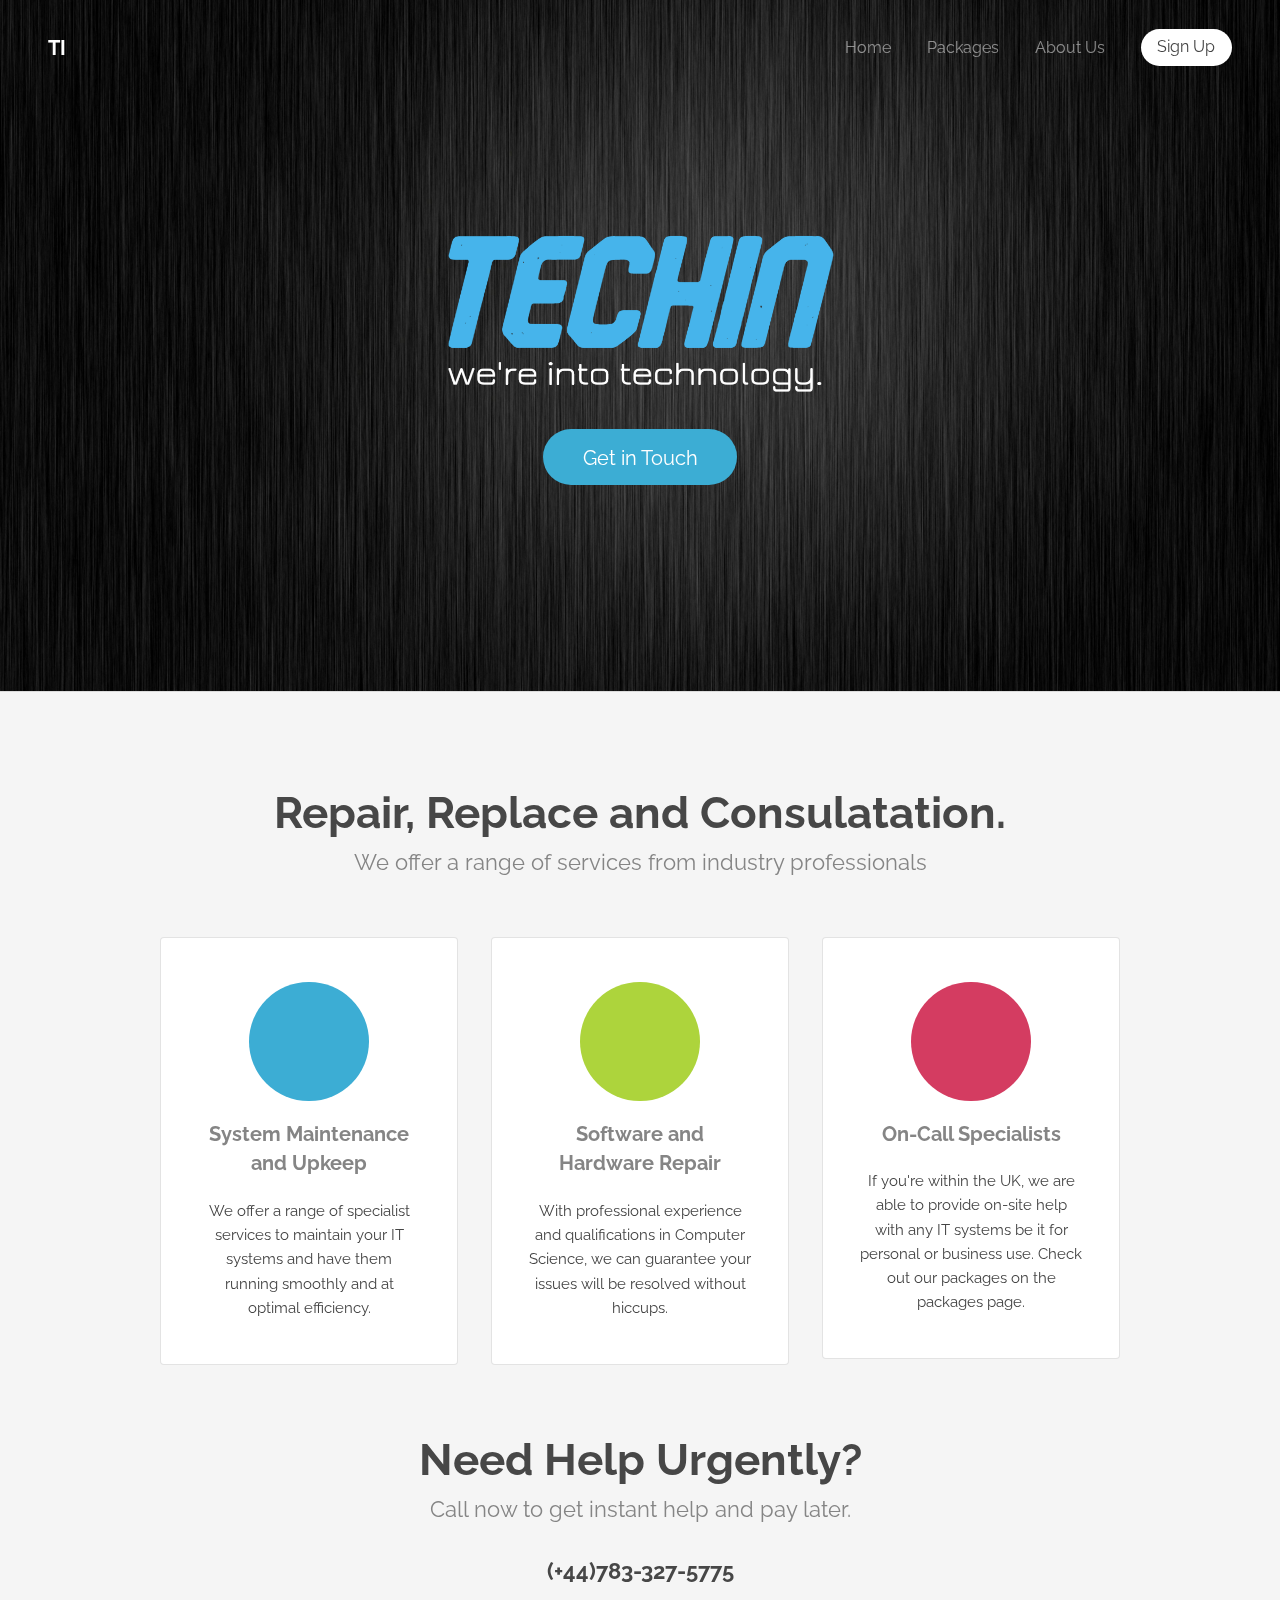
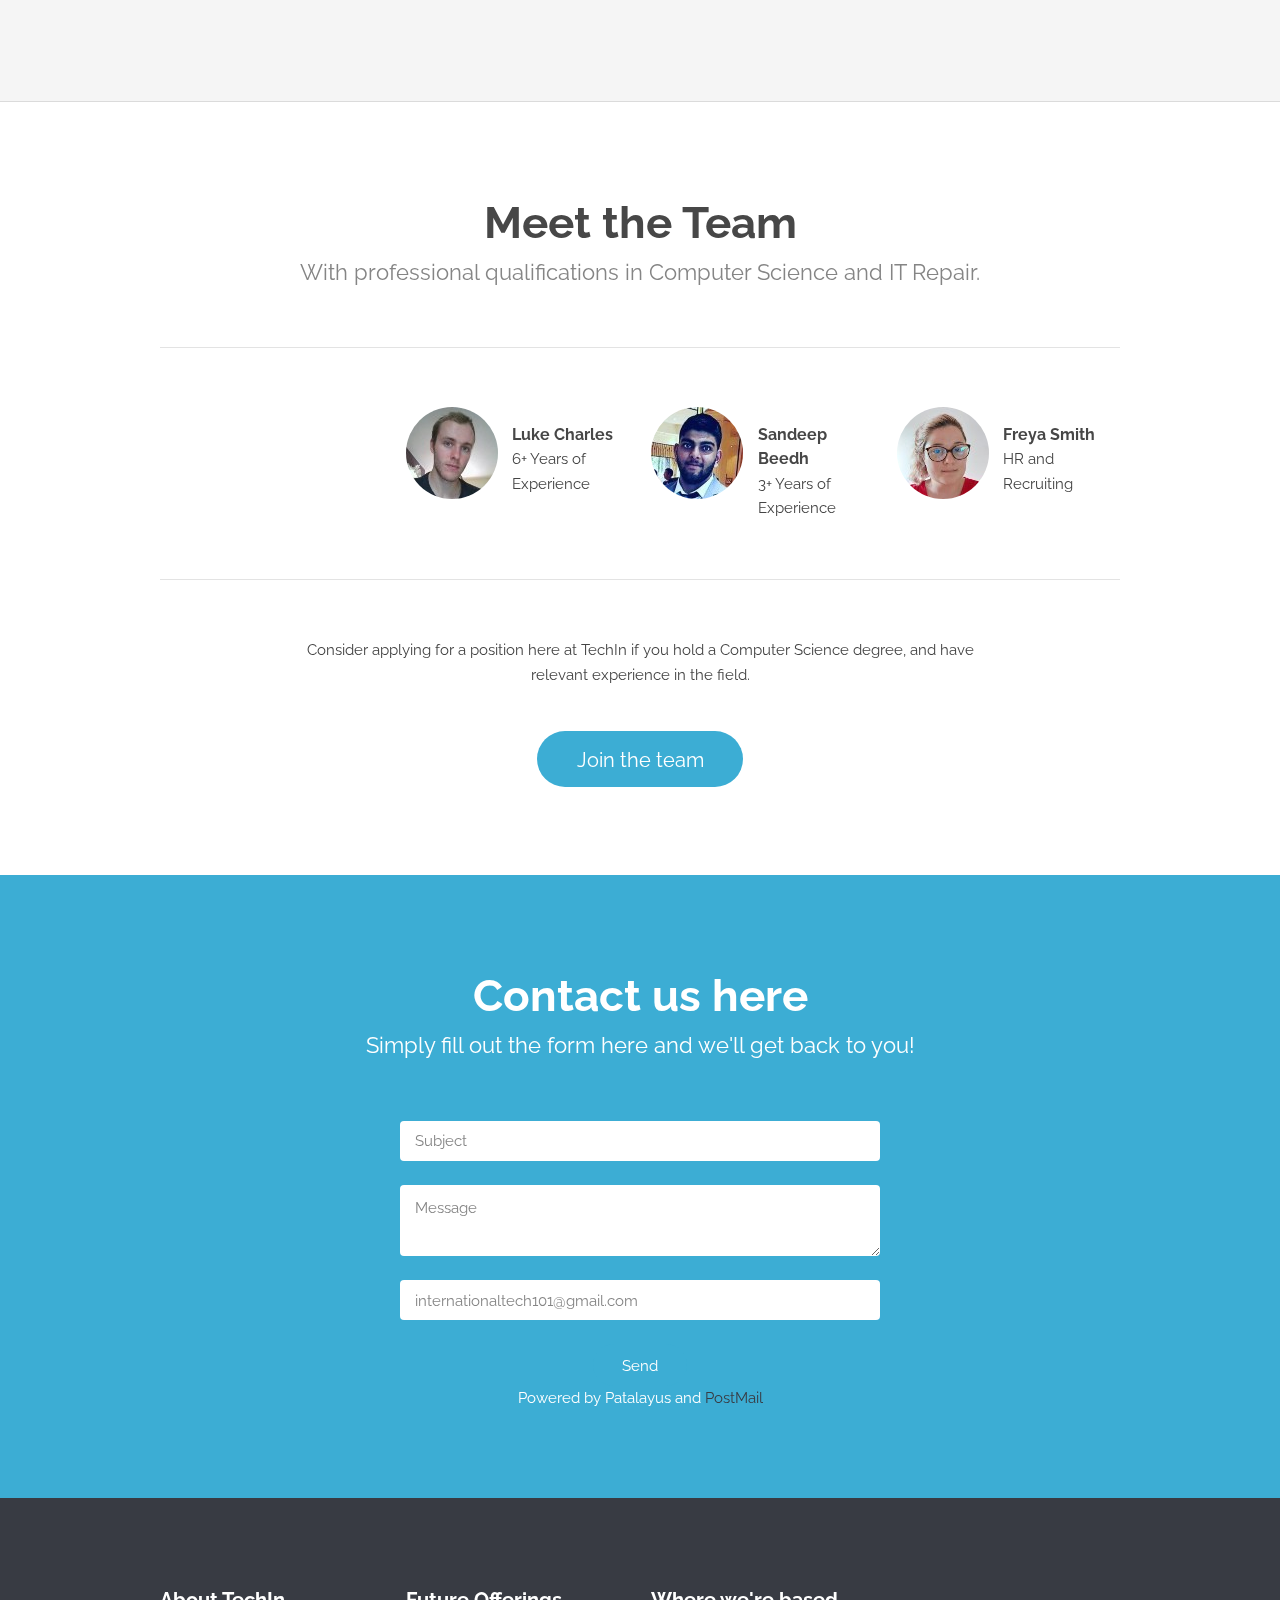
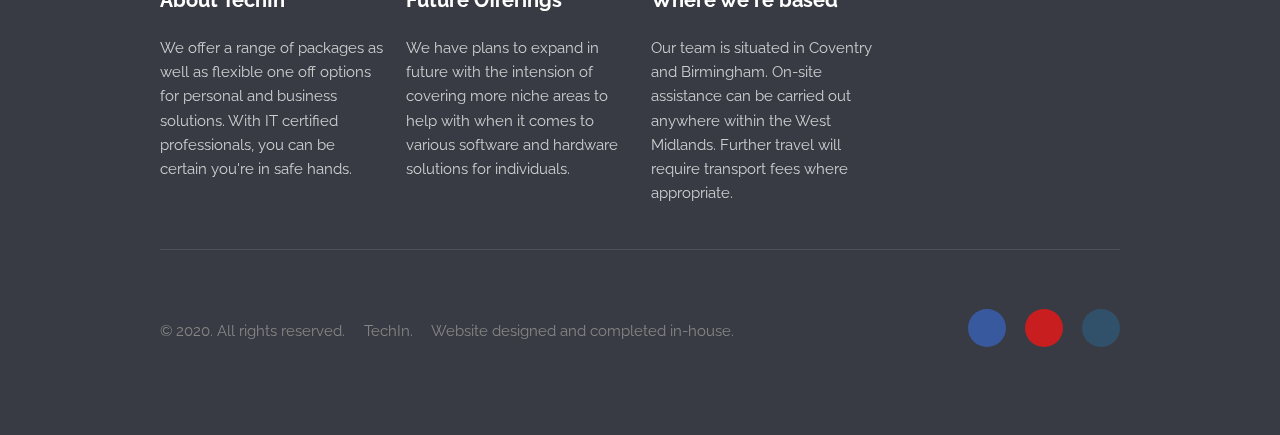
==== commit 7eaf44e6: "facebook link" ====
--- a/index.html
+++ b/index.html
@@ -233,10 +233,7 @@
 						<div class="4u$ 12u$(medium)">
 							<ul class="icons">
 								<li>
-									<a class="icon rounded fa-facebook"><span class="label">Facebook</span></a>
-								</li>
-								<li>
-									<a class="icon rounded fa-twitter"><span class="label">Twitter</span></a>
+									<a href="https://www.facebook.com/Techin-102572984935245" class="icon rounded fa-facebook"><span class="label">Facebook</span></a>
 								</li>
 								<li>
 									<a class="icon rounded fa-google-plus"><span class="label">Google+</span></a>
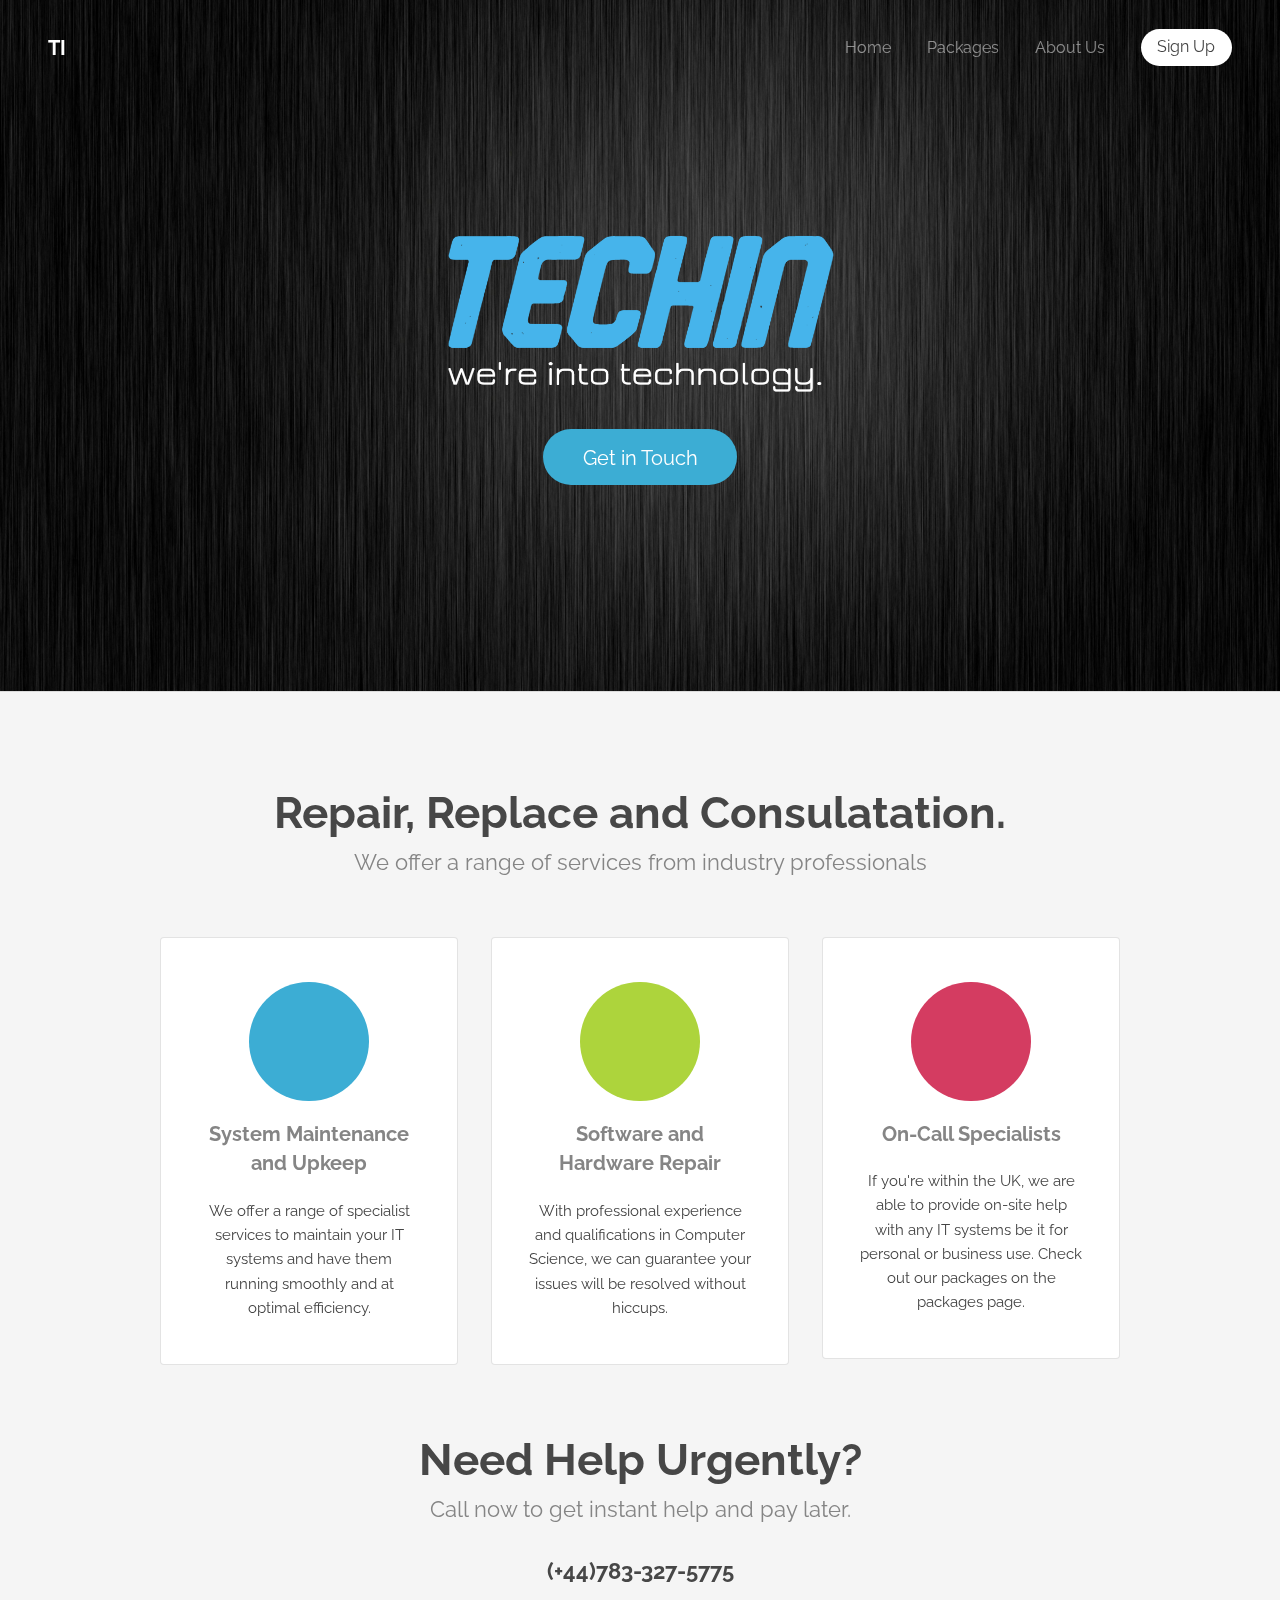
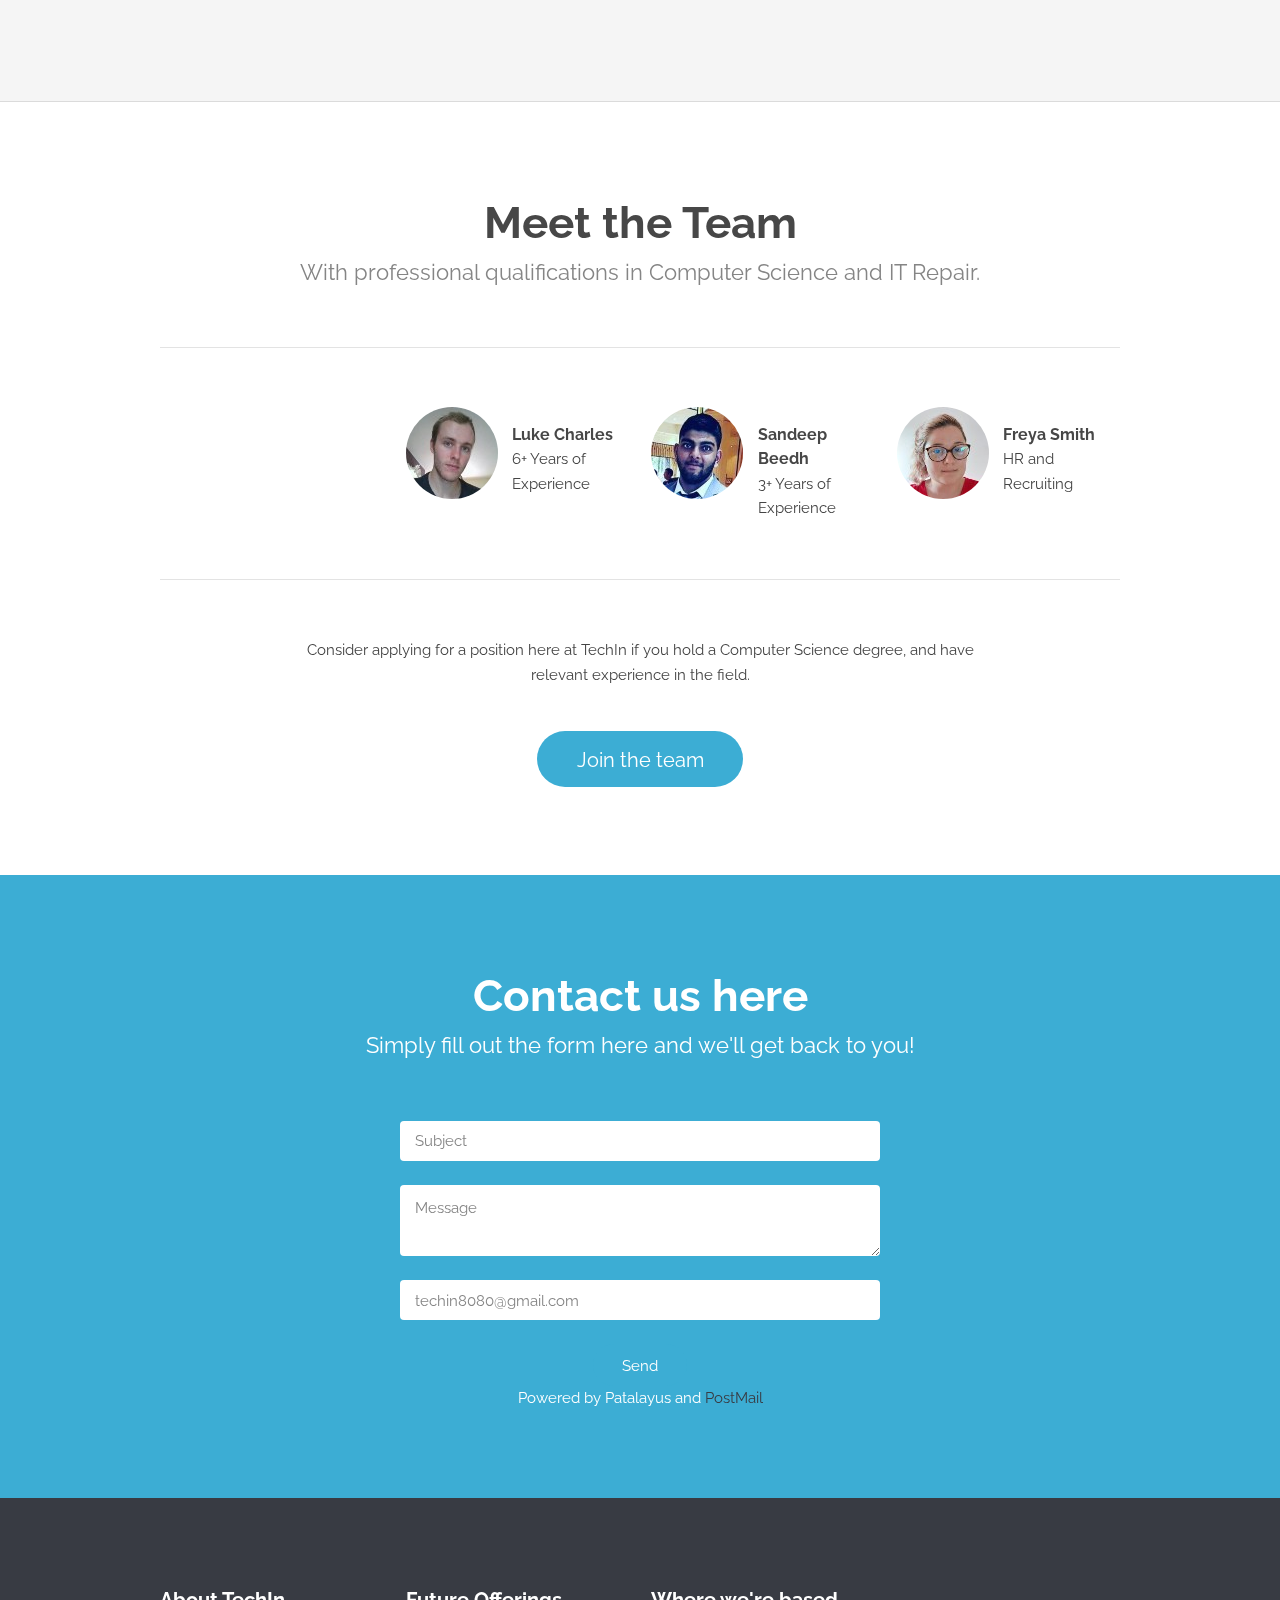
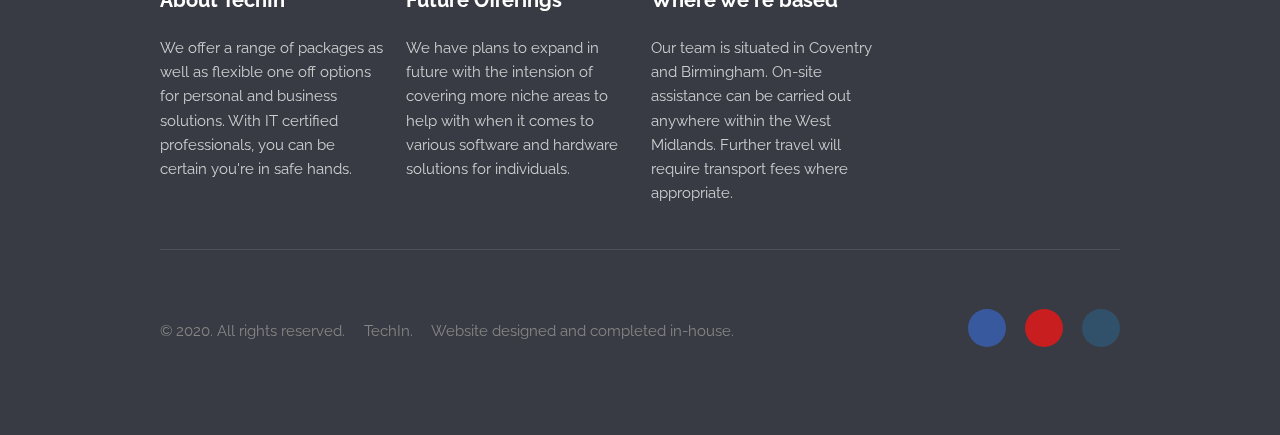
==== commit 1ad323dd: "EMAIL CHANGE" ====
--- a/index.html
+++ b/index.html
@@ -165,7 +165,7 @@
 					<input type="hidden" name="error_url" value=".?message=Email+could+not+be+sent.&isError=1" />
 
     				<!-- set the reply-to address -->
-    				<input type="text" name="reply_to" placeholder="internationaltech101@gmail.com" />
+    				<input type="text" name="reply_to" placeholder="techin8080@gmail.com" />
 
     				<!-- to append extra fields, use the extra_ prefix. Entries will be appended to your message body. -->
     				<!-- <input type="text" name="extra_phone_number" placeholder="Phone Number" /> -->
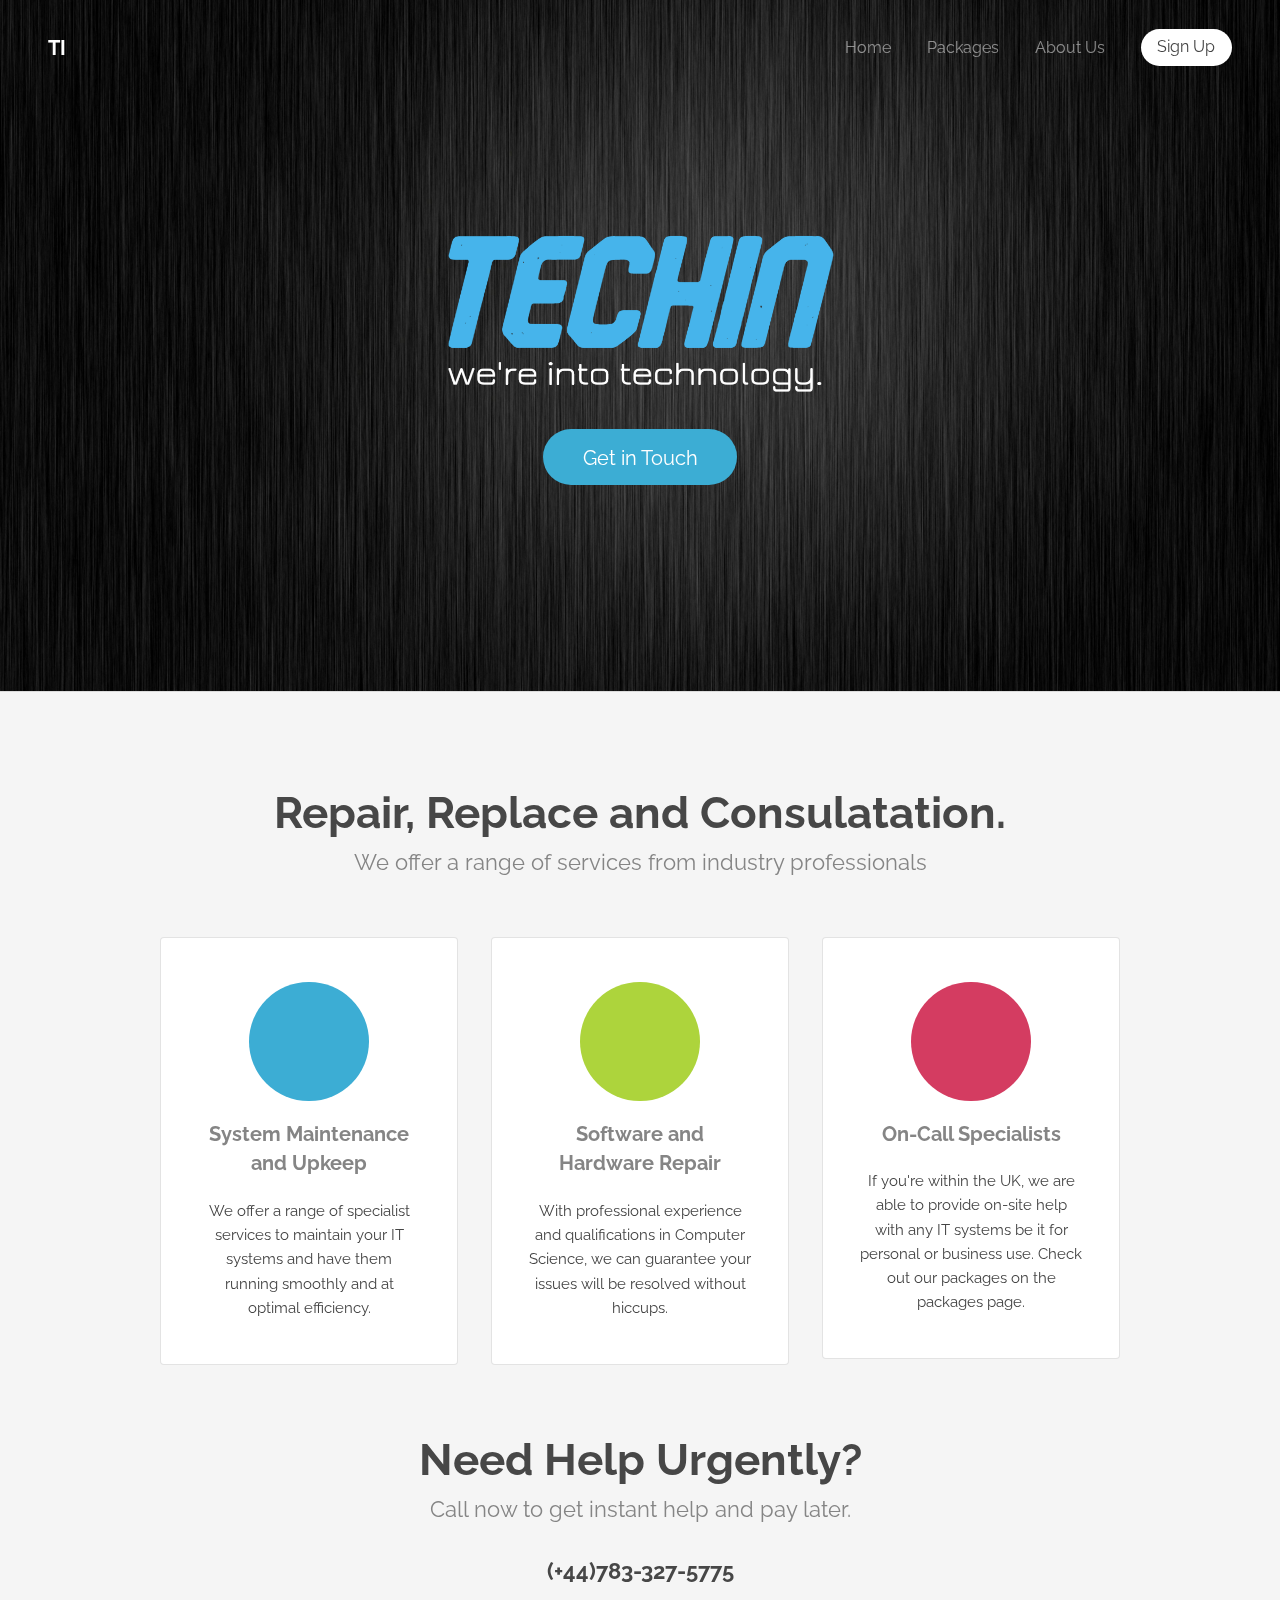
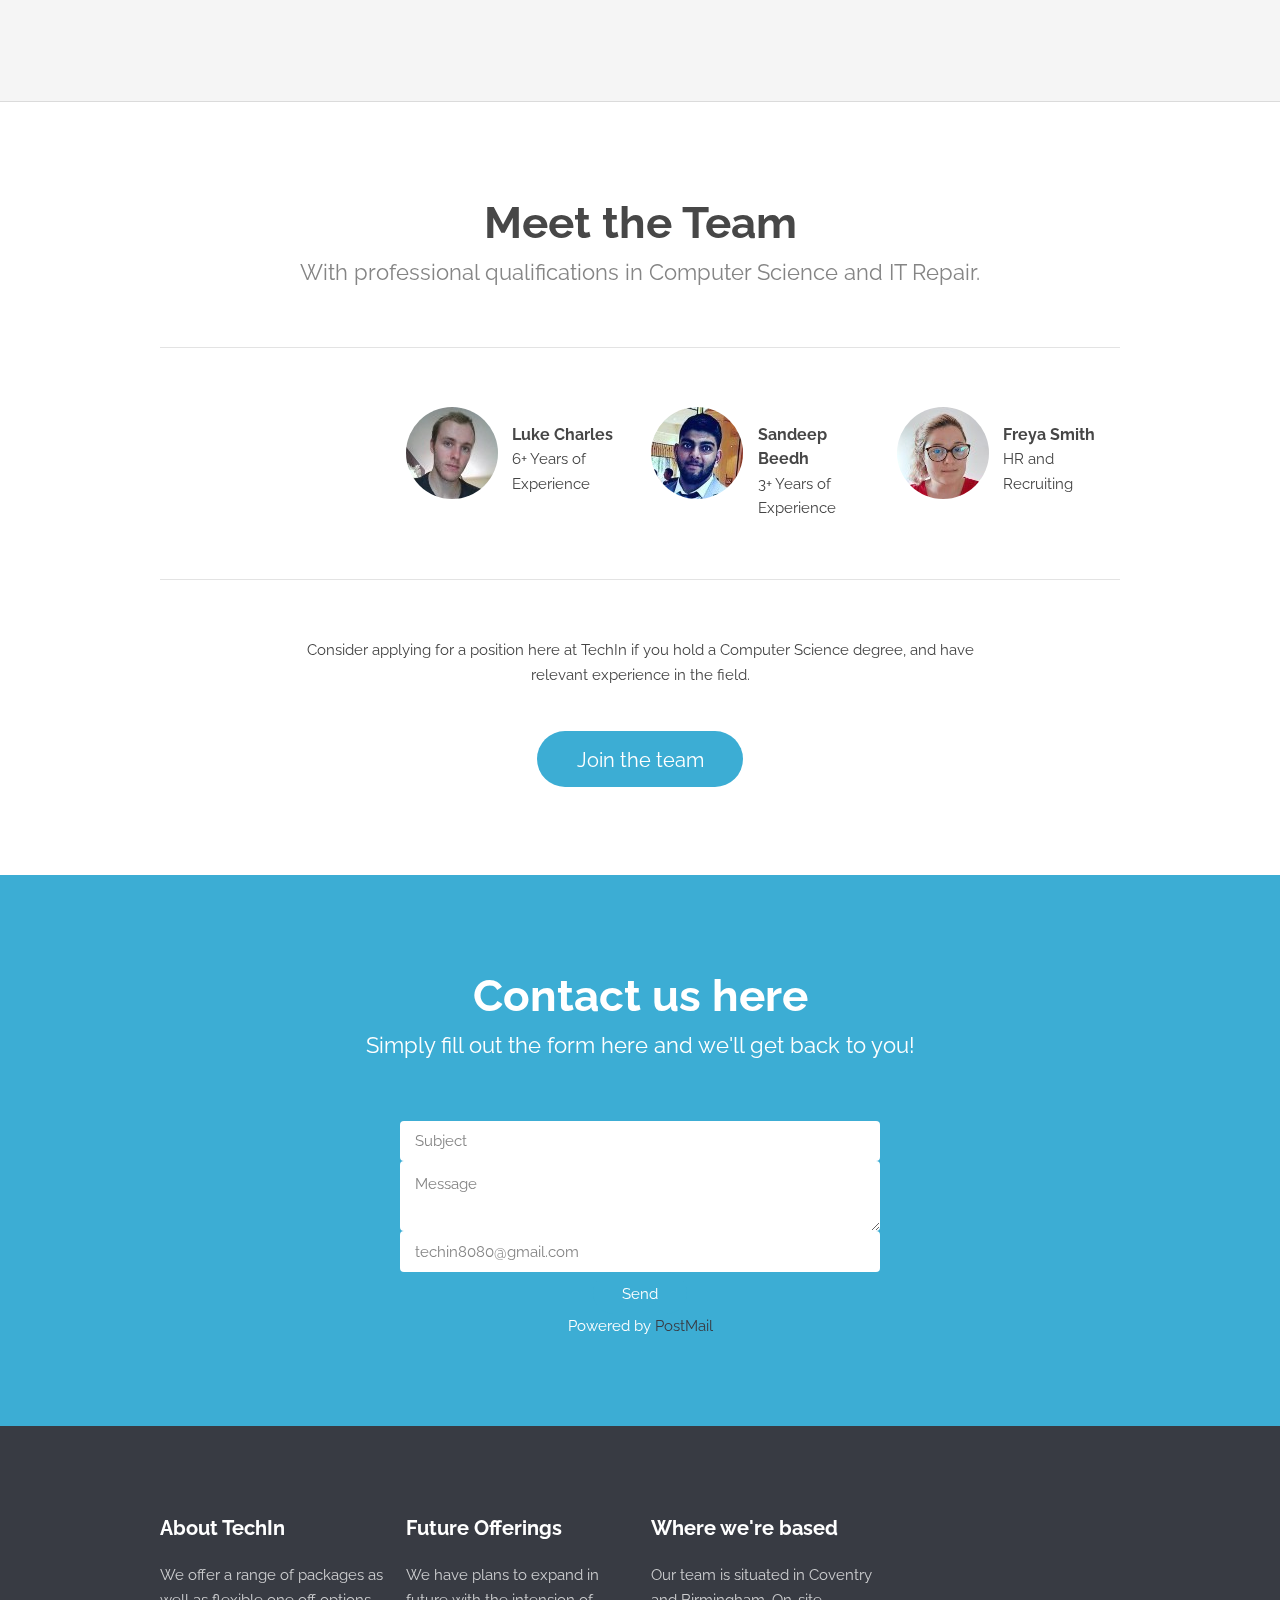
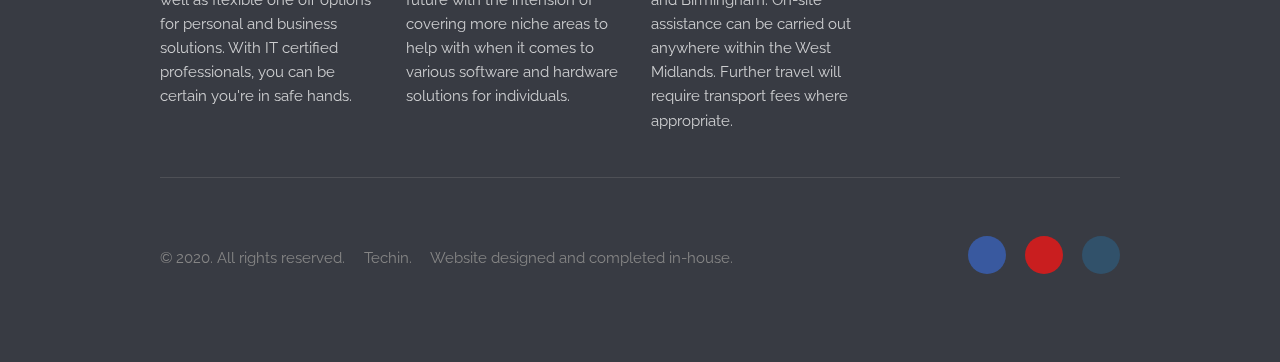
==== commit e448f73b: "link removal and syntax name" ====
--- a/index.html
+++ b/index.html
@@ -149,46 +149,54 @@
 					<!-- cc6casnzptpragvbrchwrs3e CODE-->
 					<!-- Personalised token form below w/ JS-->
 
-					<form action="https://postmail.invotes.com/send" method="post" id="email_form">
-
-						<input type="text" name="subject" placeholder="Subject" />
-						<!-- breaks are for spaces, visual aesthetics-->
-						<br>
-						<textarea name="text" placeholder="Message"></textarea>
-
-						<br>
-    				<input type="hidden" name="access_token" value="cc6casnzptpragvbrchwrs3e" />
-      				<!-- return urls can be fully qualified -OR-
-         			start with / for root relative -OR-
-         			start with . for url relative --> 
-    				<input type="hidden" name="success_url" value=".?message=Email+Successfully+Sent%21&isError=0" />
-					<input type="hidden" name="error_url" value=".?message=Email+could+not+be+sent.&isError=1" />
-
-    				<!-- set the reply-to address -->
-    				<input type="text" name="reply_to" placeholder="techin8080@gmail.com" />
-
-    				<!-- to append extra fields, use the extra_ prefix. Entries will be appended to your message body. -->
-    				<!-- <input type="text" name="extra_phone_number" placeholder="Phone Number" /> -->
-
-					<!-- to split your message into 160 chars for an sms gateway -->
-					<!-- <input type="hidden" name="sms_format" value="true" /> -->
-					<br>
-					<input id="submit_form" type="submit" value="Send" />
-					<!-- not required, but we'd appreciate it if you'd link to us somewhere on your site -->
-					<p>Powered by Patalayus and <a href="https://postmail.invotes.com" target="_blank">PostMail</a></p>
-				</form>
-				
-				<!-- optional, prevents the submit button from being pressed more than once -->
-				<script>
-				var submitButton = document.getElementById("submit_form");
-				var form = document.getElementById("email_form");
-				form.addEventListener("submit", function (e) {
-					setTimeout(function() {
-						submitButton.value = "Sending...";
-						submitButton.disabled = true;
-					}, 1);
-					});
-					</script>
+
+
+
+<form action="https://postmail.invotes.com/send"
+    method="post" id="email_form">
+
+    <input type="text" name="subject" placeholder="Subject" />
+    <textarea name="text" placeholder="Message"></textarea>
+    <input type="hidden" name="access_token" value="l6p8ihv4a9l78e08cu7beocr" />
+      <!-- return urls can be fully qualified -OR-
+         start with / for root relative -OR-
+         start with . for url relative --> 
+    <input type="hidden" name="success_url" value=".?message=Email+Successfully+Sent%21&isError=0" />
+    <input type="hidden" name="error_url" value=".?message=Email+could+not+be+sent.&isError=1" />
+   
+
+    <!-- set the reply-to address -->
+    <input type="text" name="reply_to"
+                placeholder="techin8080@gmail.com" /> 
+
+    <!-- to append extra fields, use the extra_ prefix.
+        Entries will be appended to your message body. -->
+    <!-- <input type="text" name="extra_phone_number"
+                placeholder="Phone Number" /> -->
+
+    <!-- to split your message into 160 chars
+         for an sms gateway -->
+    <!-- <input type="hidden"
+                name="sms_format" value="true" /> -->
+   
+    <input id="submit_form" type="submit" value="Send" />
+    <!-- not required, but we'd appreciate it if you'd link to us somewhere on your site -->
+    <p>Powered by <a href="https://postmail.invotes.com" target="_blank">PostMail</a></p>
+</form>
+     
+<!-- optional, prevents the submit button from being pressed more than once -->
+<script>
+    var submitButton = document.getElementById("submit_form");
+    var form = document.getElementById("email_form");
+    form.addEventListener("submit", function (e) {
+        setTimeout(function() {
+            submitButton.value = "Sending...";
+            submitButton.disabled = true;
+        }, 1);
+    });
+</script> 
+
+
 					</div>
 				</section>
 
@@ -226,8 +234,8 @@
 						<div class="8u 12u$(medium)">
 							<ul class="copyright">
 								<li>&copy; 2020. All rights reserved.</li>
-								<li>TechIn.</a></li>
-								<li>Website designed and <a href="http://unsplash.com">completed in-house.</a></li>
+								<li>Techin.</a></li>
+								<li>Website designed and completed in-house.</a></li>
 							</ul>
 						</div>
 						<div class="4u$ 12u$(medium)">
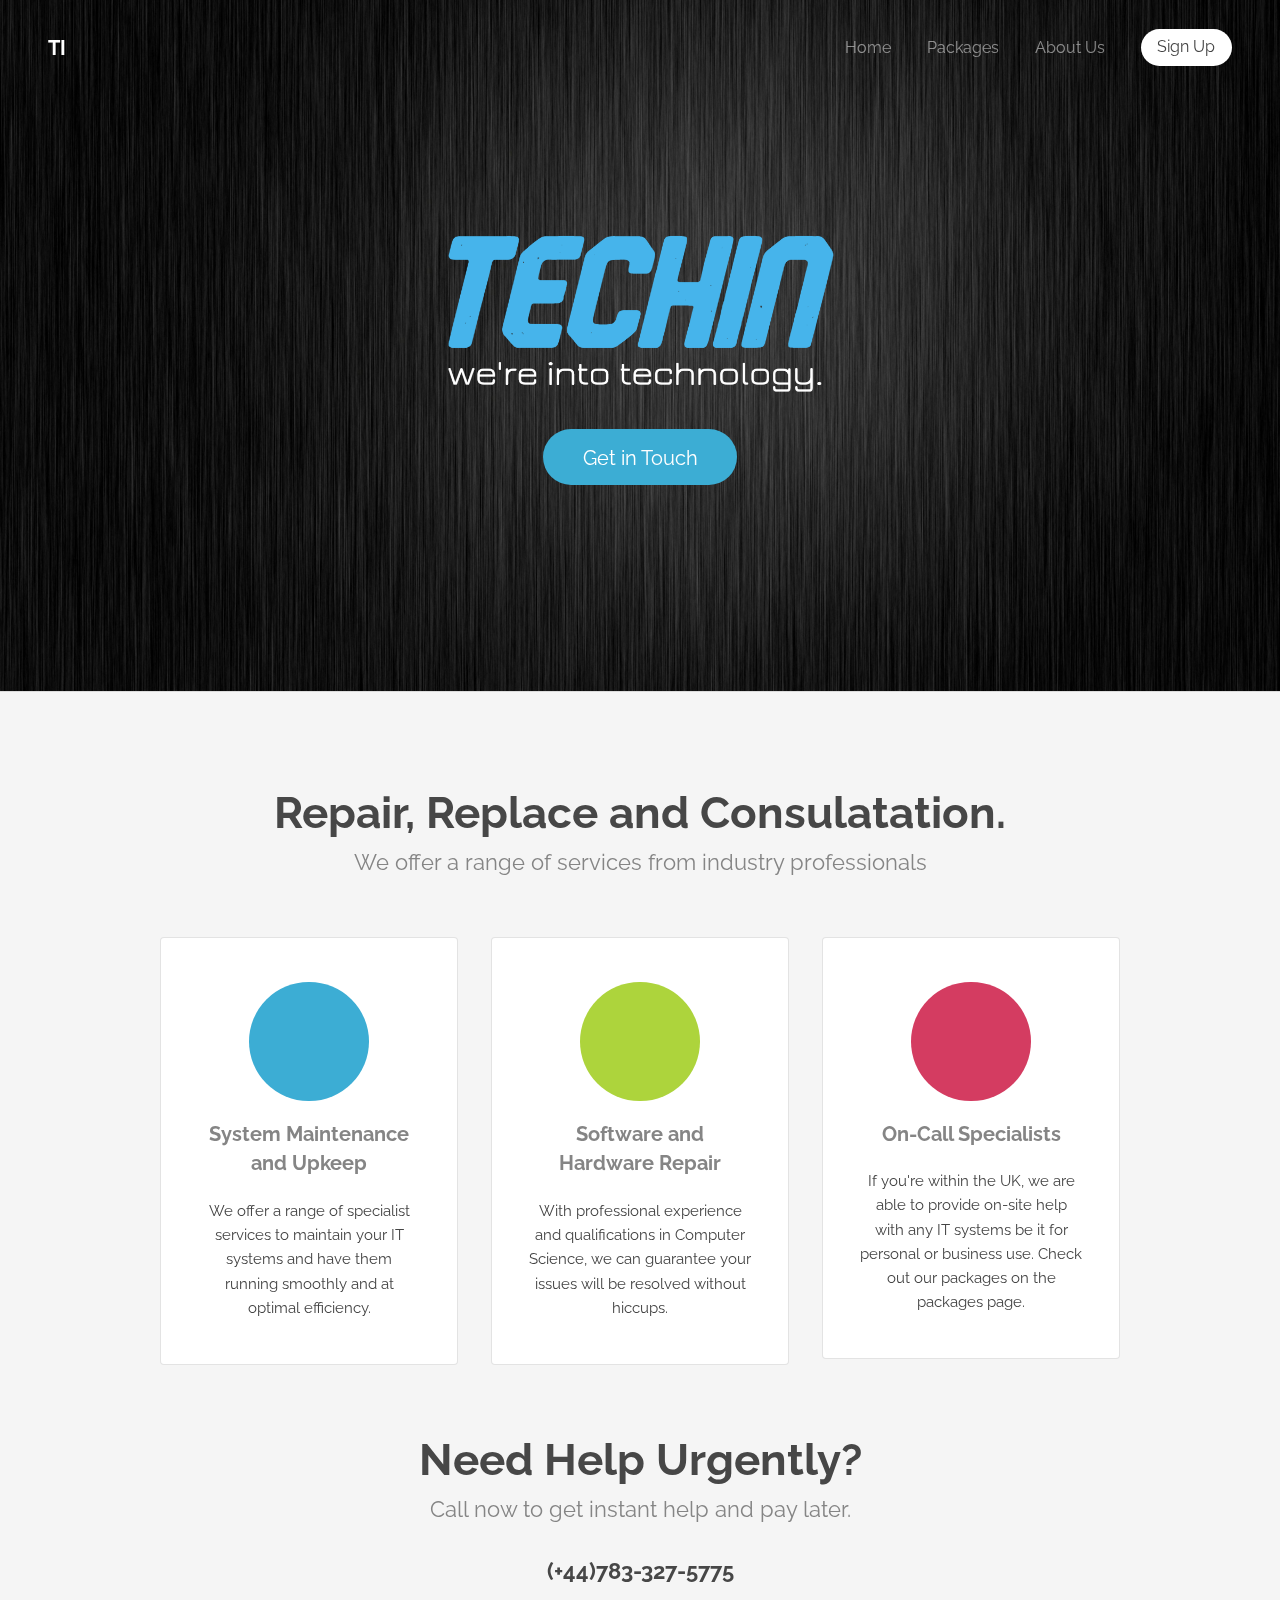
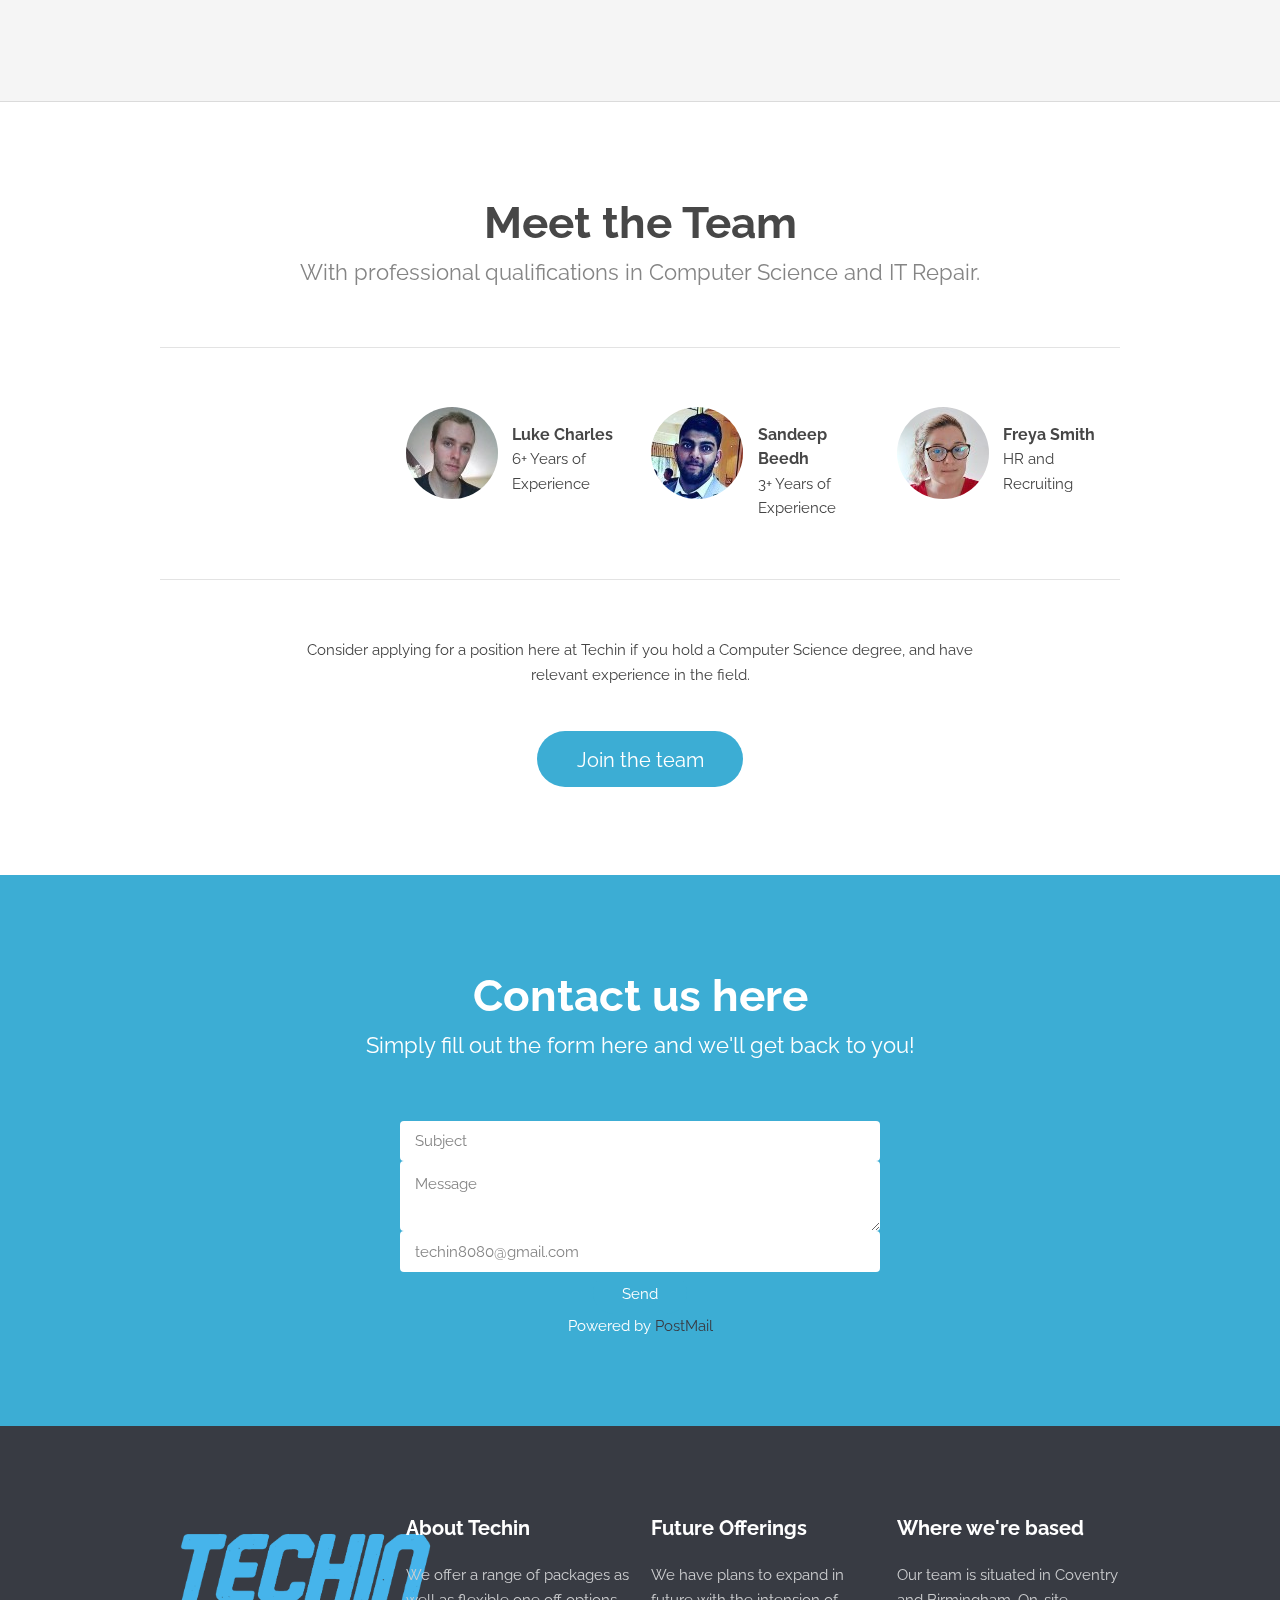
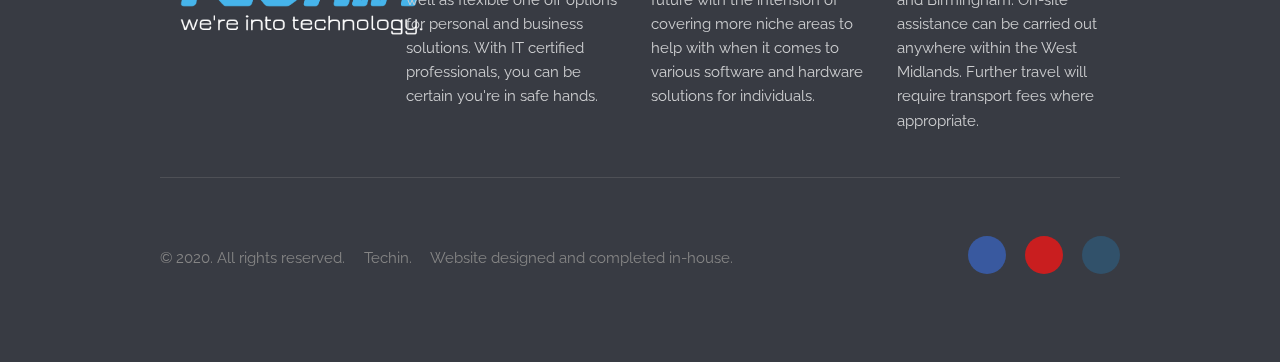
==== commit f172392d: "formatting changes" ====
--- a/index.html
+++ b/index.html
@@ -126,7 +126,7 @@
 						</div>
 					</section>
 					<footer>
-						<p>Consider applying for a position here at TechIn if you hold a Computer Science degree, and have relevant experience in the field.</p>
+						<p>Consider applying for a position here at Techin if you hold a Computer Science degree, and have relevant experience in the field.</p>
 						<ul class="actions">
 							<li>
 								<a href="#" class="button big">Join the team</a>
@@ -207,7 +207,10 @@
 					<section class="links">
 						<div class="row">
 							<section class="3u 6u(medium) 12u$(small)">
-								<h3>About TechIn</h3>
+								<img src="images/techinBlue.png" alt="techin logo" style="width: 2vw; min-width: 290px;" />
+							</section>
+							<section class="3u 6u(medium) 12u$(small)">
+								<h3>About Techin</h3>
 								<p>
 									We offer a range of packages as well as flexible one off options for personal and business
 									solutions. With IT certified professionals, you can be certain you're in safe hands.
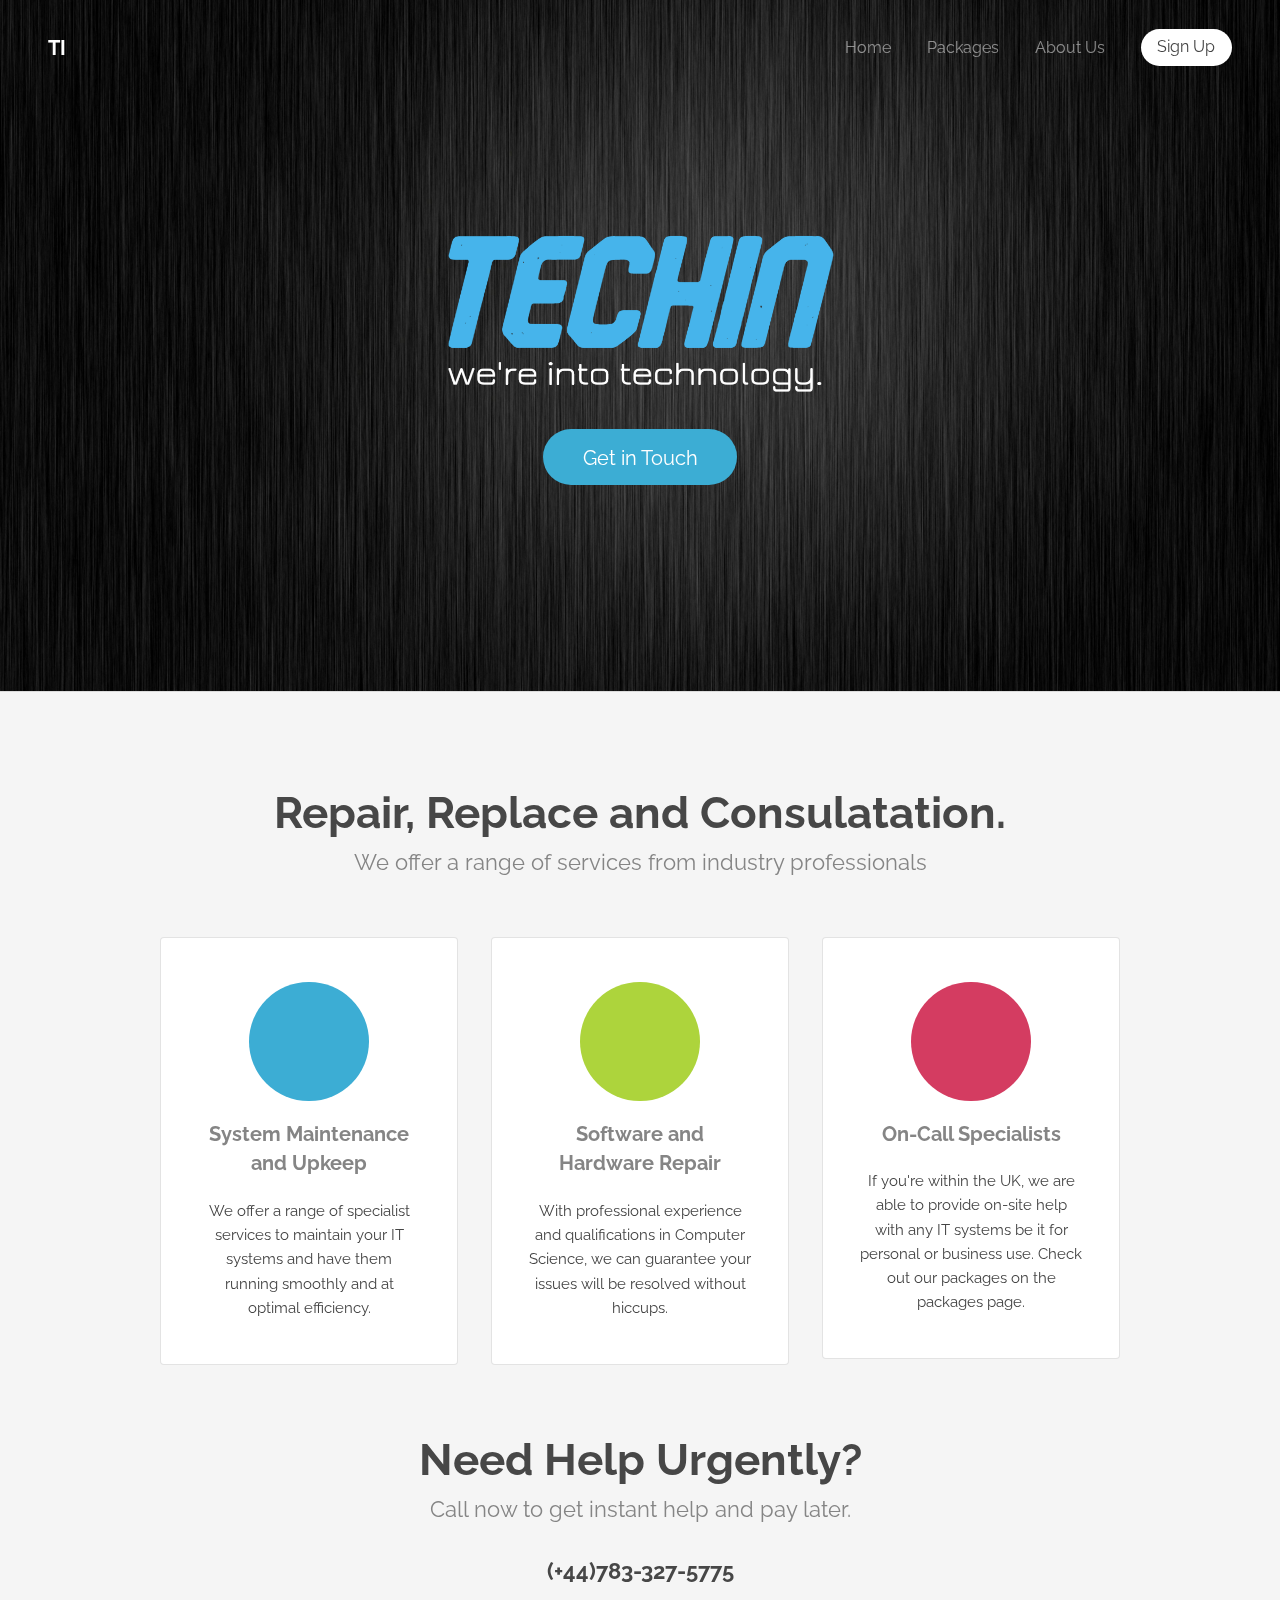
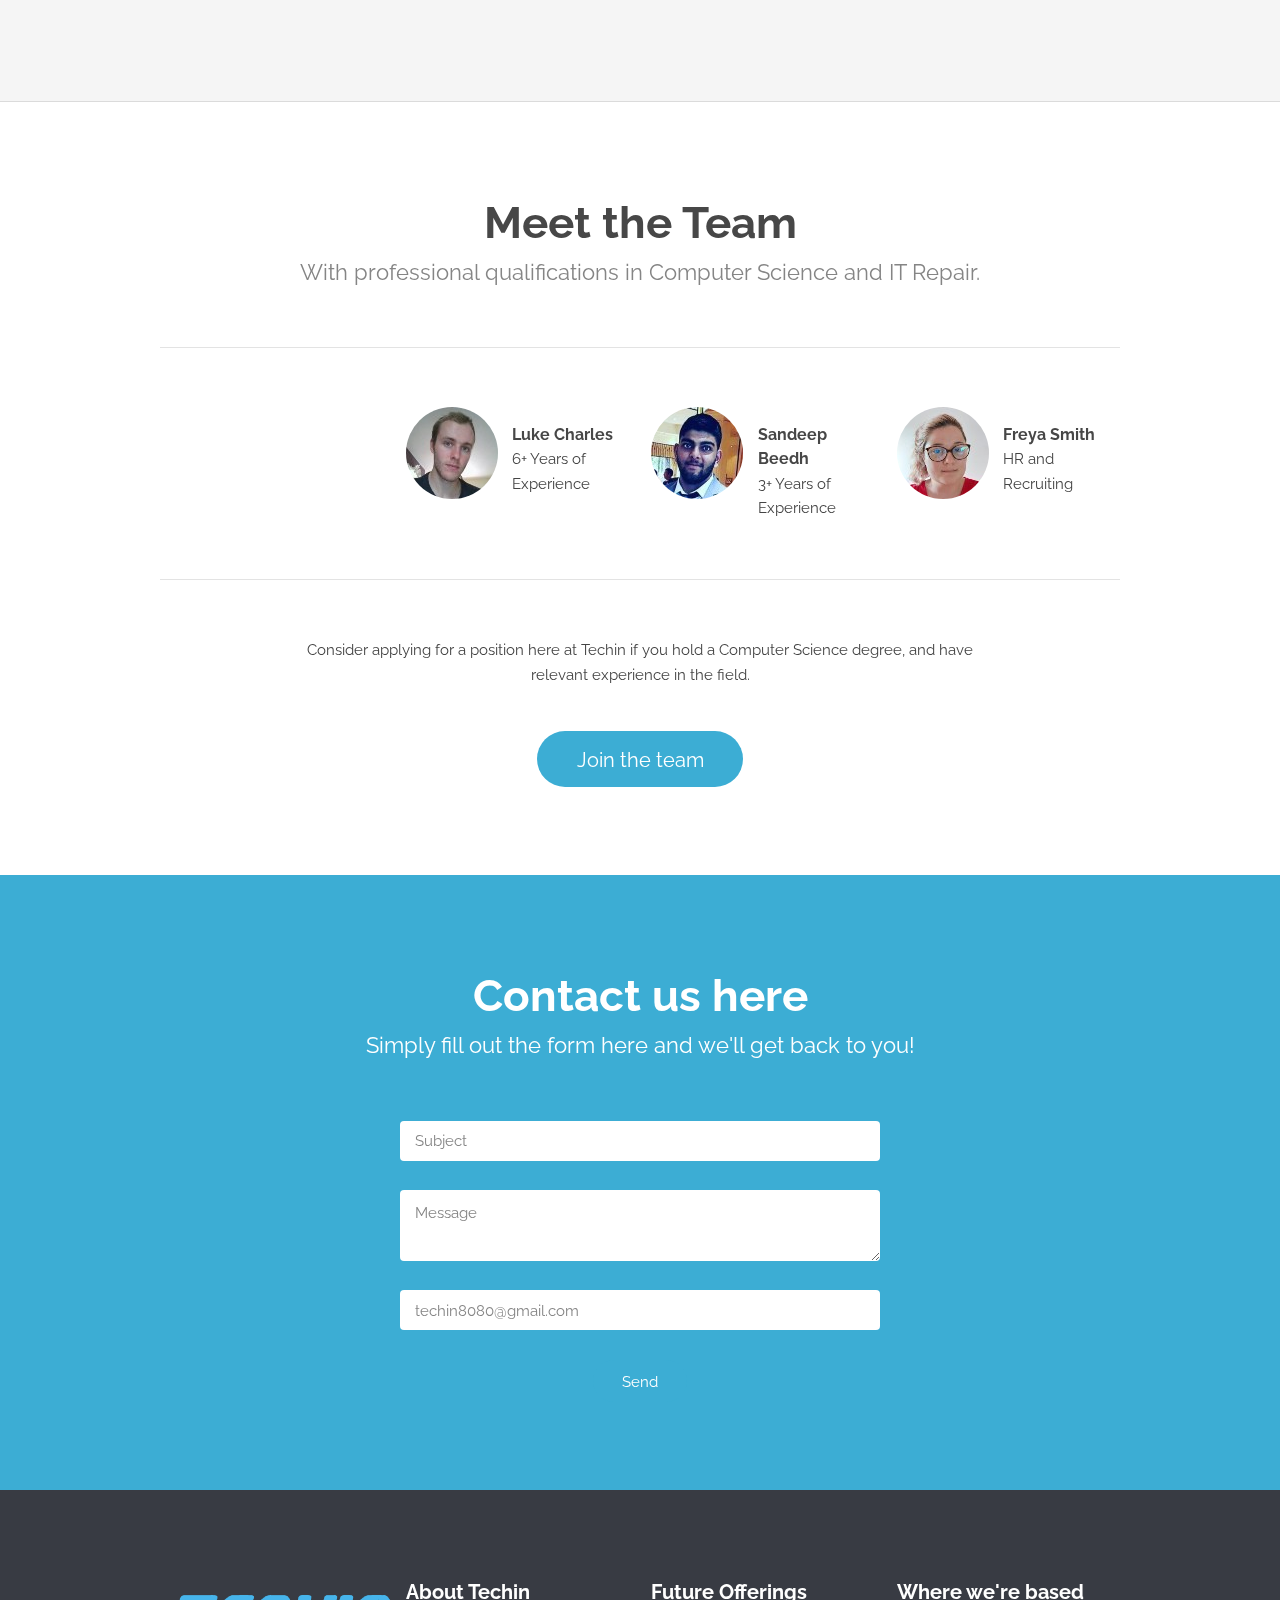
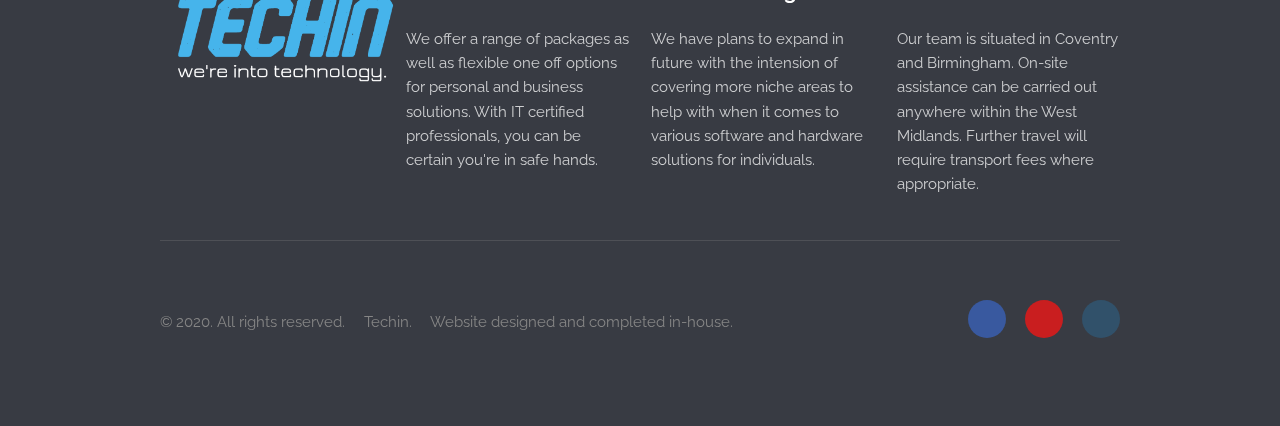
==== commit acbcd0fc: "contact us changes" ====
--- a/index.html
+++ b/index.html
@@ -155,7 +155,8 @@
 <form action="https://postmail.invotes.com/send"
     method="post" id="email_form">
 
-    <input type="text" name="subject" placeholder="Subject" />
+	<input type="text" name="subject" placeholder="Subject" />
+	<p> </p>
     <textarea name="text" placeholder="Message"></textarea>
     <input type="hidden" name="access_token" value="l6p8ihv4a9l78e08cu7beocr" />
       <!-- return urls can be fully qualified -OR-
@@ -164,7 +165,7 @@
     <input type="hidden" name="success_url" value=".?message=Email+Successfully+Sent%21&isError=0" />
     <input type="hidden" name="error_url" value=".?message=Email+could+not+be+sent.&isError=1" />
    
-
+<p> </p>
     <!-- set the reply-to address -->
     <input type="text" name="reply_to"
                 placeholder="techin8080@gmail.com" /> 
@@ -178,10 +179,10 @@
          for an sms gateway -->
     <!-- <input type="hidden"
                 name="sms_format" value="true" /> -->
-   
+   <p> </p>
     <input id="submit_form" type="submit" value="Send" />
     <!-- not required, but we'd appreciate it if you'd link to us somewhere on your site -->
-    <p>Powered by <a href="https://postmail.invotes.com" target="_blank">PostMail</a></p>
+    <!--<p>Powered by <a href="https://postmail.invotes.com" target="_blank">PostMail</a></p>-->
 </form>
      
 <!-- optional, prevents the submit button from being pressed more than once -->
@@ -207,7 +208,7 @@
 					<section class="links">
 						<div class="row">
 							<section class="3u 6u(medium) 12u$(small)">
-								<img src="images/techinBlue.png" alt="techin logo" style="width: 2vw; min-width: 290px;" />
+								<img src="images/techinBlue.png" alt="techin logo" style="width: 2vw; min-width: 250px;" />
 							</section>
 							<section class="3u 6u(medium) 12u$(small)">
 								<h3>About Techin</h3>
